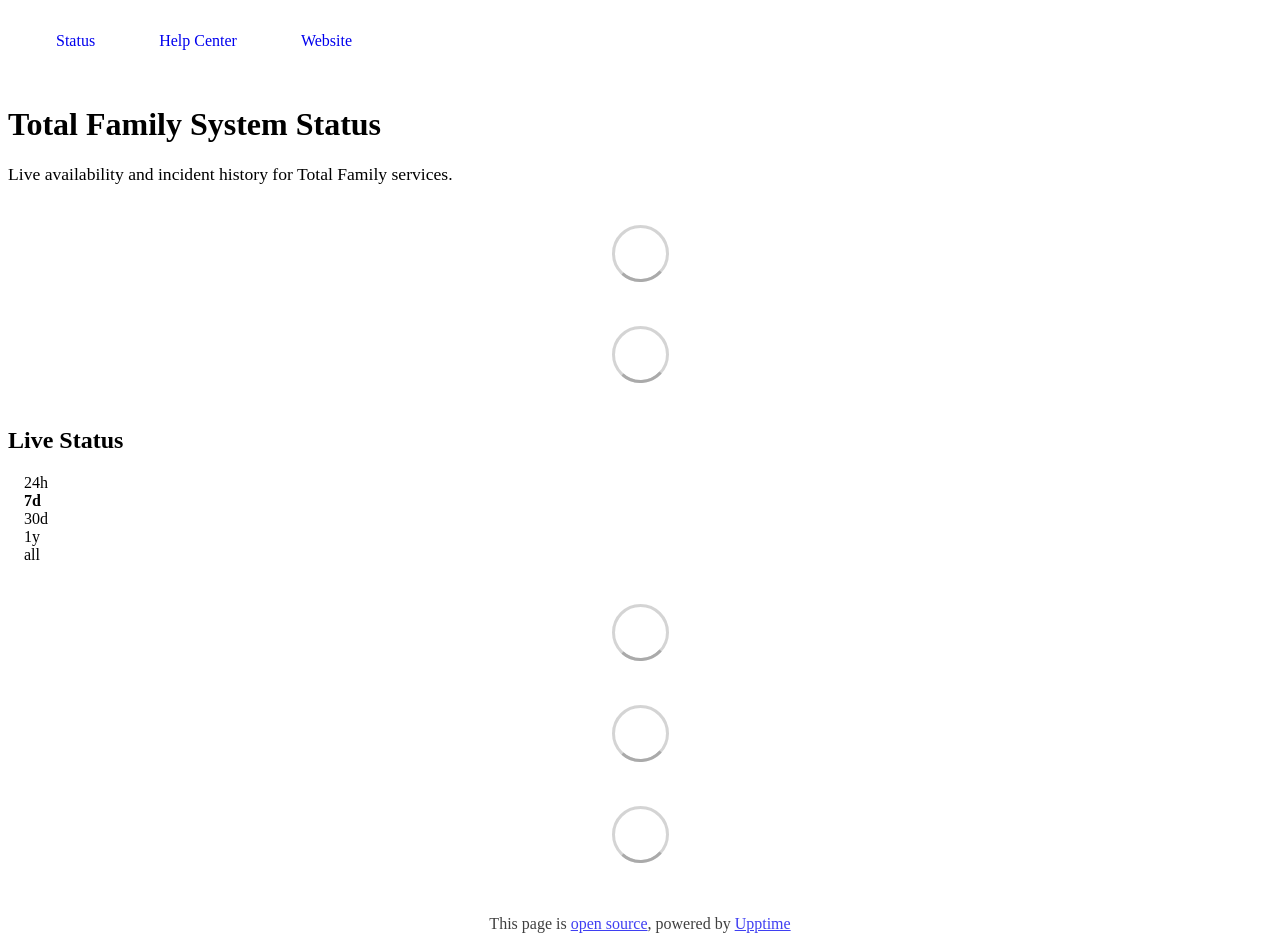
==== index.html @ a5c51f95 "deploy: f3d1439abeb0491d9c5bd72d8dc3527b53f04661" ====
<!DOCTYPE html> <html lang=en> <head> <meta charset=utf-8> <meta content="width=device-width,initial-scale=1" name=viewport> <meta content=#333333 name=theme-color> <base href=/ > <link href=manifest.json rel=manifest crossorigin=use-credentials> <script>__SAPPER__={baseUrl:"",preloaded:[void 0,{}]};if('serviceWorker' in navigator)navigator.serviceWorker.register('/service-worker.js');(function(){try{eval("async function x(){}");var main="/client/client.c732d3f4.js"}catch(e){main="/client/legacy/client.5d074ecb.js"};var s=document.createElement("script");try{new Function("if(0)import('')")();s.src=main;s.type="module";s.crossOrigin="use-credentials";}catch(e){s.src="/client/shimport@2.0.5.js";s.setAttribute("data-main",main);}document.head.appendChild(s);}());</script> <link href=client/client-31a52aa5.css rel=stylesheet><link href=client/createOctokit-a85f76c7.css rel=stylesheet><link href=client/index-b0b6455a.css rel=stylesheet> <title>Total Family Status</title> <script>// If `prefers-color-scheme` is not supported, fall back to light mode.
      // In this case, light.css will be downloaded with `highest` priority.
      if (typeof window !== "undefined" && typeof document !== "undefined" && "matchMedia" in window && window.matchMedia('(prefers-color-scheme: dark)').media === 'not all') {
        document.documentElement.style.display = 'none';
        document.head.insertAdjacentHTML(
          'beforeend',
          '<link rel="stylesheet" href={`${config.path}/themes/light.css`} onload="document.documentElement.style.display = \'\'">',
        );
      } </script> <link href=https://status.totalfamily.io/themes/light.css rel=stylesheet media=(prefers-color-scheme:light)> <link href=https://status.totalfamily.io/themes/dark.css rel=stylesheet media=(prefers-color-scheme:dark)><link href=https://status.totalfamily.io/global.css rel=stylesheet><link href=https://raw.githubusercontent.com/upptime/upptime/master/assets/upptime-icon.svg rel=icon type=image/svg><link href=/logo-192.png rel=icon type=image/png> <link href=/client/client.c732d3f4.js rel=modulepreload as=script crossorigin=use-credentials><link href=/client/client-31a52aa5.css rel=preload as=style><link href=/client/index.6cfe976b.js rel=modulepreload as=script crossorigin=use-credentials><link href=/client/createOctokit.5b9b3991.js rel=modulepreload as=script crossorigin=use-credentials><link href=/client/inject_styles.803b7e80.js rel=modulepreload as=script crossorigin=use-credentials><link href=/client/createOctokit-a85f76c7.css rel=preload as=style><link href=/client/index-b0b6455a.css rel=preload as=style></head> <body> <div id=sapper> <nav class=svelte-a08hsz><div class="svelte-a08hsz container"> <ul class=svelte-a08hsz><li><a href=/ class=svelte-a08hsz target=_self aria-current=page>Status</a> <li><a href=https://help.totalfamily.io class=svelte-a08hsz target=_self>Help Center</a> <li><a href=https://totalfamily.io class=svelte-a08hsz target=_self>Website</a> </li> </ul></div> </nav> <main class=container> <header class=svelte-ngkazm><h1>Total Family System Status</h1> <p class="svelte-ngkazm lead">Live availability and incident history for Total Family services.</header> <section class=svelte-8lnl4f><div class="svelte-68jxue loading"><svg class=svelte-68jxue height=38 stroke=#aaa width=38 xmlns=http://www.w3.org/2000/svg><g fill=none fill-rule=evenodd><g stroke-width=2 transform="translate(1 1)"><circle cx=18 cy=18 r=18 stroke-opacity=.5></circle><path d="M36 18c0-9.94-8.06-18-18-18"><animateTransform attributeName=transform dur=1s from="0 18 18" repeatCount=indefinite to="360 18 18" type=rotate></animateTransform></path></g></g></svg></div> </section> <section class=svelte-8lnl4f><div class="svelte-68jxue loading"><svg class=svelte-68jxue height=38 stroke=#aaa width=38 xmlns=http://www.w3.org/2000/svg><g fill=none fill-rule=evenodd><g stroke-width=2 transform="translate(1 1)"><circle cx=18 cy=18 r=18 stroke-opacity=.5></circle><path d="M36 18c0-9.94-8.06-18-18-18"><animateTransform attributeName=transform dur=1s from="0 18 18" repeatCount=indefinite to="360 18 18" type=rotate></animateTransform></path></g></g></svg></div> </section> <div class="svelte-fqsq6s f changed"><h2>Live Status</h2> <form class="svelte-fqsq6s f r"><div><input class=svelte-fqsq6s id=data_day name=d type=radio value=day><label class=svelte-fqsq6s for=data_day>24h</label></div> <div><input class=svelte-fqsq6s id=data_week name=d type=radio value=week checked><label class=svelte-fqsq6s for=data_week>7d</label></div> <div><input class=svelte-fqsq6s id=data_month name=d type=radio value=month><label class=svelte-fqsq6s for=data_month>30d</label></div> <div><input class=svelte-fqsq6s id=data_year name=d type=radio value=year><label class=svelte-fqsq6s for=data_year>1y</label></div> <div><input class=svelte-fqsq6s id=data_all name=d type=radio value=all><label class=svelte-fqsq6s for=data_all>all</label></div></form></div> <section class="svelte-fqsq6s live-status"><div class="svelte-68jxue loading"><svg class=svelte-68jxue height=38 stroke=#aaa width=38 xmlns=http://www.w3.org/2000/svg><g fill=none fill-rule=evenodd><g stroke-width=2 transform="translate(1 1)"><circle cx=18 cy=18 r=18 stroke-opacity=.5></circle><path d="M36 18c0-9.94-8.06-18-18-18"><animateTransform attributeName=transform dur=1s from="0 18 18" repeatCount=indefinite to="360 18 18" type=rotate></animateTransform></path></g></g></svg></div> </section> <section><div class="svelte-68jxue loading"><svg class=svelte-68jxue height=38 stroke=#aaa width=38 xmlns=http://www.w3.org/2000/svg><g fill=none fill-rule=evenodd><g stroke-width=2 transform="translate(1 1)"><circle cx=18 cy=18 r=18 stroke-opacity=.5></circle><path d="M36 18c0-9.94-8.06-18-18-18"><animateTransform attributeName=transform dur=1s from="0 18 18" repeatCount=indefinite to="360 18 18" type=rotate></animateTransform></path></g></g></svg></div> </section> <section><div class="svelte-68jxue loading"><svg class=svelte-68jxue height=38 stroke=#aaa width=38 xmlns=http://www.w3.org/2000/svg><g fill=none fill-rule=evenodd><g stroke-width=2 transform="translate(1 1)"><circle cx=18 cy=18 r=18 stroke-opacity=.5></circle><path d="M36 18c0-9.94-8.06-18-18-18"><animateTransform attributeName=transform dur=1s from="0 18 18" repeatCount=indefinite to="360 18 18" type=rotate></animateTransform></path></g></g></svg></div></section></main> <footer class=svelte-jbr799><p>This page is <a href=https://github.com/totalfamily/status>open source</a>, powered by <a href=https://upptime.js.org>Upptime</a></p> </footer></div> <script> try {
        if (typeof window !== "undefined" && window.navigator && navigator.serviceWorker) {
          navigator.serviceWorker.getRegistrations().then(function (registrations) {
            for (let registration of registrations) {
              registration.unregister();
            }
          });
        }
        if (typeof window !== "undefined" && "caches" in window) {
          caches.keys().then(function (keyList) {
            return Promise.all(
              keyList.map(function (key) {
                return caches.delete(key);
              })
            );
          });
        }
      } catch (error) {} </script>
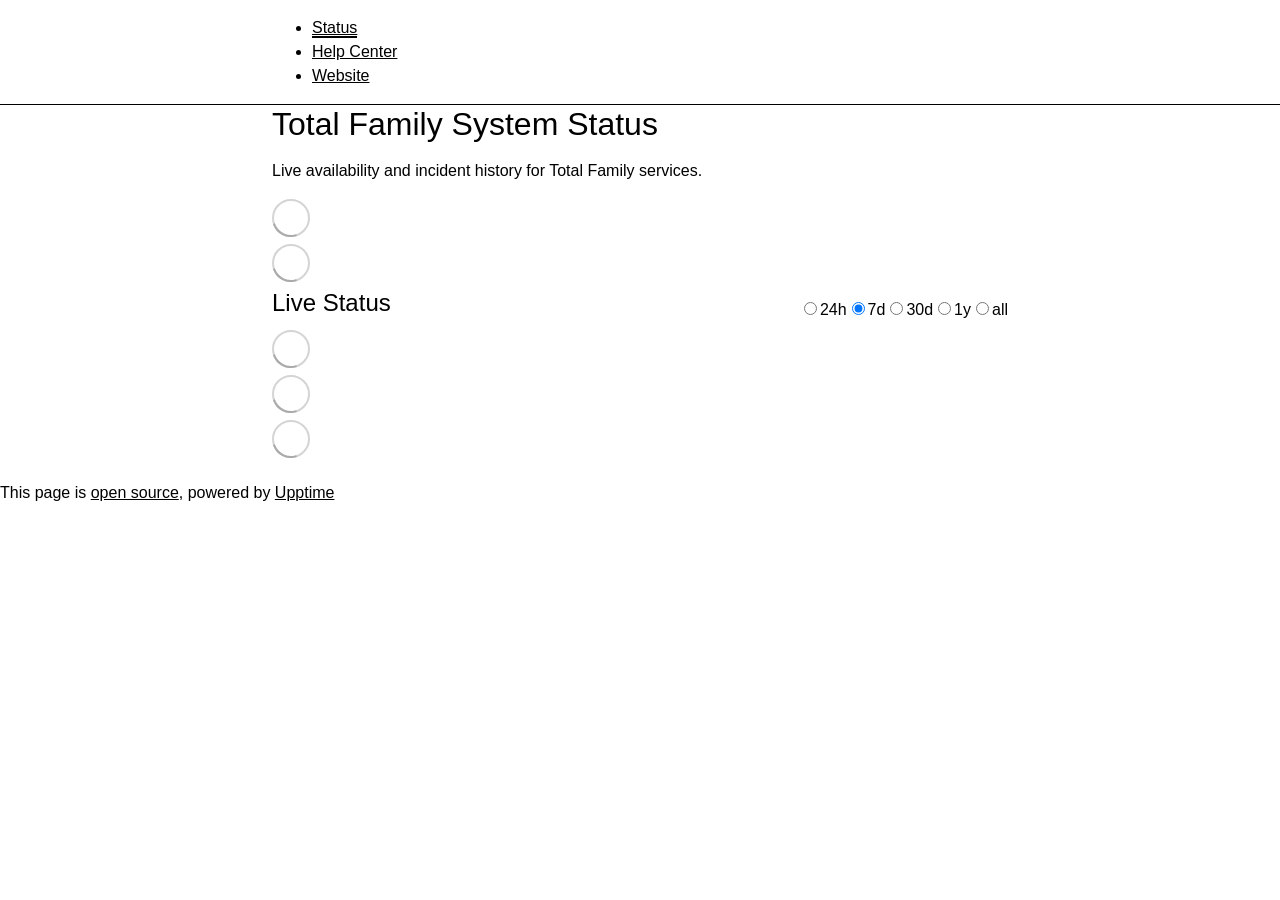
==== commit 0c15e165: "deploy: f3d1439abeb0491d9c5bd72d8dc3527b53f04661" ====
--- a/index.html
+++ b/index.html
@@ -1,4 +1,4 @@
-<!DOCTYPE html> <html lang=en> <head> <meta charset=utf-8> <meta content="width=device-width,initial-scale=1" name=viewport> <meta content=#333333 name=theme-color> <base href=/ > <link href=manifest.json rel=manifest crossorigin=use-credentials> <script>__SAPPER__={baseUrl:"",preloaded:[void 0,{}]};if('serviceWorker' in navigator)navigator.serviceWorker.register('/service-worker.js');(function(){try{eval("async function x(){}");var main="/client/client.c732d3f4.js"}catch(e){main="/client/legacy/client.5d074ecb.js"};var s=document.createElement("script");try{new Function("if(0)import('')")();s.src=main;s.type="module";s.crossOrigin="use-credentials";}catch(e){s.src="/client/shimport@2.0.5.js";s.setAttribute("data-main",main);}document.head.appendChild(s);}());</script> <link href=client/client-31a52aa5.css rel=stylesheet><link href=client/createOctokit-a85f76c7.css rel=stylesheet><link href=client/index-b0b6455a.css rel=stylesheet> <title>Total Family Status</title> <script>// If `prefers-color-scheme` is not supported, fall back to light mode.
+<!DOCTYPE html> <html lang=en> <head> <meta charset=utf-8> <meta content="width=device-width,initial-scale=1" name=viewport> <meta content=#333333 name=theme-color> <base href=/status/ > <link href=manifest.json rel=manifest crossorigin=use-credentials> <script>__SAPPER__={baseUrl:"/status",preloaded:[void 0,{}]};if('serviceWorker' in navigator)navigator.serviceWorker.register('/status/service-worker.js');(function(){try{eval("async function x(){}");var main="/status/client/client.8946b413.js"}catch(e){main="/status/client/legacy/client.b7322af9.js"};var s=document.createElement("script");try{new Function("if(0)import('')")();s.src=main;s.type="module";s.crossOrigin="use-credentials";}catch(e){s.src="/status/client/shimport@2.0.5.js";s.setAttribute("data-main",main);}document.head.appendChild(s);}());</script> <link href=client/client-31a52aa5.css rel=stylesheet><link href=client/createOctokit-a85f76c7.css rel=stylesheet><link href=client/index-b0b6455a.css rel=stylesheet> <title>Total Family Status</title> <script>// If `prefers-color-scheme` is not supported, fall back to light mode.
       // In this case, light.css will be downloaded with `highest` priority.
       if (typeof window !== "undefined" && typeof document !== "undefined" && "matchMedia" in window && window.matchMedia('(prefers-color-scheme: dark)').media === 'not all') {
         document.documentElement.style.display = 'none';
@@ -6,7 +6,7 @@
           'beforeend',
           '<link rel="stylesheet" href={`${config.path}/themes/light.css`} onload="document.documentElement.style.display = \'\'">',
         );
-      } </script> <link href=https://status.totalfamily.io/themes/light.css rel=stylesheet media=(prefers-color-scheme:light)> <link href=https://status.totalfamily.io/themes/dark.css rel=stylesheet media=(prefers-color-scheme:dark)><link href=https://status.totalfamily.io/global.css rel=stylesheet><link href=https://raw.githubusercontent.com/upptime/upptime/master/assets/upptime-icon.svg rel=icon type=image/svg><link href=/logo-192.png rel=icon type=image/png> <link href=/client/client.c732d3f4.js rel=modulepreload as=script crossorigin=use-credentials><link href=/client/client-31a52aa5.css rel=preload as=style><link href=/client/index.6cfe976b.js rel=modulepreload as=script crossorigin=use-credentials><link href=/client/createOctokit.5b9b3991.js rel=modulepreload as=script crossorigin=use-credentials><link href=/client/inject_styles.803b7e80.js rel=modulepreload as=script crossorigin=use-credentials><link href=/client/createOctokit-a85f76c7.css rel=preload as=style><link href=/client/index-b0b6455a.css rel=preload as=style></head> <body> <div id=sapper> <nav class=svelte-a08hsz><div class="svelte-a08hsz container"> <ul class=svelte-a08hsz><li><a href=/ class=svelte-a08hsz target=_self aria-current=page>Status</a> <li><a href=https://help.totalfamily.io class=svelte-a08hsz target=_self>Help Center</a> <li><a href=https://totalfamily.io class=svelte-a08hsz target=_self>Website</a> </li> </ul></div> </nav> <main class=container> <header class=svelte-ngkazm><h1>Total Family System Status</h1> <p class="svelte-ngkazm lead">Live availability and incident history for Total Family services.</header> <section class=svelte-8lnl4f><div class="svelte-68jxue loading"><svg class=svelte-68jxue height=38 stroke=#aaa width=38 xmlns=http://www.w3.org/2000/svg><g fill=none fill-rule=evenodd><g stroke-width=2 transform="translate(1 1)"><circle cx=18 cy=18 r=18 stroke-opacity=.5></circle><path d="M36 18c0-9.94-8.06-18-18-18"><animateTransform attributeName=transform dur=1s from="0 18 18" repeatCount=indefinite to="360 18 18" type=rotate></animateTransform></path></g></g></svg></div> </section> <section class=svelte-8lnl4f><div class="svelte-68jxue loading"><svg class=svelte-68jxue height=38 stroke=#aaa width=38 xmlns=http://www.w3.org/2000/svg><g fill=none fill-rule=evenodd><g stroke-width=2 transform="translate(1 1)"><circle cx=18 cy=18 r=18 stroke-opacity=.5></circle><path d="M36 18c0-9.94-8.06-18-18-18"><animateTransform attributeName=transform dur=1s from="0 18 18" repeatCount=indefinite to="360 18 18" type=rotate></animateTransform></path></g></g></svg></div> </section> <div class="svelte-fqsq6s f changed"><h2>Live Status</h2> <form class="svelte-fqsq6s f r"><div><input class=svelte-fqsq6s id=data_day name=d type=radio value=day><label class=svelte-fqsq6s for=data_day>24h</label></div> <div><input class=svelte-fqsq6s id=data_week name=d type=radio value=week checked><label class=svelte-fqsq6s for=data_week>7d</label></div> <div><input class=svelte-fqsq6s id=data_month name=d type=radio value=month><label class=svelte-fqsq6s for=data_month>30d</label></div> <div><input class=svelte-fqsq6s id=data_year name=d type=radio value=year><label class=svelte-fqsq6s for=data_year>1y</label></div> <div><input class=svelte-fqsq6s id=data_all name=d type=radio value=all><label class=svelte-fqsq6s for=data_all>all</label></div></form></div> <section class="svelte-fqsq6s live-status"><div class="svelte-68jxue loading"><svg class=svelte-68jxue height=38 stroke=#aaa width=38 xmlns=http://www.w3.org/2000/svg><g fill=none fill-rule=evenodd><g stroke-width=2 transform="translate(1 1)"><circle cx=18 cy=18 r=18 stroke-opacity=.5></circle><path d="M36 18c0-9.94-8.06-18-18-18"><animateTransform attributeName=transform dur=1s from="0 18 18" repeatCount=indefinite to="360 18 18" type=rotate></animateTransform></path></g></g></svg></div> </section> <section><div class="svelte-68jxue loading"><svg class=svelte-68jxue height=38 stroke=#aaa width=38 xmlns=http://www.w3.org/2000/svg><g fill=none fill-rule=evenodd><g stroke-width=2 transform="translate(1 1)"><circle cx=18 cy=18 r=18 stroke-opacity=.5></circle><path d="M36 18c0-9.94-8.06-18-18-18"><animateTransform attributeName=transform dur=1s from="0 18 18" repeatCount=indefinite to="360 18 18" type=rotate></animateTransform></path></g></g></svg></div> </section> <section><div class="svelte-68jxue loading"><svg class=svelte-68jxue height=38 stroke=#aaa width=38 xmlns=http://www.w3.org/2000/svg><g fill=none fill-rule=evenodd><g stroke-width=2 transform="translate(1 1)"><circle cx=18 cy=18 r=18 stroke-opacity=.5></circle><path d="M36 18c0-9.94-8.06-18-18-18"><animateTransform attributeName=transform dur=1s from="0 18 18" repeatCount=indefinite to="360 18 18" type=rotate></animateTransform></path></g></g></svg></div></section></main> <footer class=svelte-jbr799><p>This page is <a href=https://github.com/totalfamily/status>open source</a>, powered by <a href=https://upptime.js.org>Upptime</a></p> </footer></div> <script> try {
+      } </script> <link href=https://totalfamily.github.io/status/themes/light.css rel=stylesheet media=(prefers-color-scheme:light)> <link href=https://totalfamily.github.io/status/themes/dark.css rel=stylesheet media=(prefers-color-scheme:dark)><link href=https://totalfamily.github.io/status/global.css rel=stylesheet><link href=https://raw.githubusercontent.com/upptime/upptime/master/assets/upptime-icon.svg rel=icon type=image/svg><link href=/logo-192.png rel=icon type=image/png> <link href=/status/client/client.8946b413.js rel=modulepreload as=script crossorigin=use-credentials><link href=/status/client/client-31a52aa5.css rel=preload as=style><link href=/status/client/index.e0f18564.js rel=modulepreload as=script crossorigin=use-credentials><link href=/status/client/createOctokit.52fb7ceb.js rel=modulepreload as=script crossorigin=use-credentials><link href=/status/client/inject_styles.803b7e80.js rel=modulepreload as=script crossorigin=use-credentials><link href=/status/client/createOctokit-a85f76c7.css rel=preload as=style><link href=/status/client/index-b0b6455a.css rel=preload as=style></head> <body> <div id=sapper> <nav class=svelte-a08hsz><div class="svelte-a08hsz container"> <ul class=svelte-a08hsz><li><a href=/ class=svelte-a08hsz target=_self aria-current=page>Status</a> <li><a href=https://help.totalfamily.io class=svelte-a08hsz target=_self>Help Center</a> <li><a href=https://totalfamily.io class=svelte-a08hsz target=_self>Website</a> </li> </ul></div> </nav> <main class=container> <header class=svelte-ngkazm><h1>Total Family System Status</h1> <p class="svelte-ngkazm lead">Live availability and incident history for Total Family services.</header> <section class=svelte-8lnl4f><div class="svelte-68jxue loading"><svg class=svelte-68jxue height=38 stroke=#aaa width=38 xmlns=http://www.w3.org/2000/svg><g fill=none fill-rule=evenodd><g stroke-width=2 transform="translate(1 1)"><circle cx=18 cy=18 r=18 stroke-opacity=.5></circle><path d="M36 18c0-9.94-8.06-18-18-18"><animateTransform attributeName=transform dur=1s from="0 18 18" repeatCount=indefinite to="360 18 18" type=rotate></animateTransform></path></g></g></svg></div> </section> <section class=svelte-8lnl4f><div class="svelte-68jxue loading"><svg class=svelte-68jxue height=38 stroke=#aaa width=38 xmlns=http://www.w3.org/2000/svg><g fill=none fill-rule=evenodd><g stroke-width=2 transform="translate(1 1)"><circle cx=18 cy=18 r=18 stroke-opacity=.5></circle><path d="M36 18c0-9.94-8.06-18-18-18"><animateTransform attributeName=transform dur=1s from="0 18 18" repeatCount=indefinite to="360 18 18" type=rotate></animateTransform></path></g></g></svg></div> </section> <div class="svelte-fqsq6s f changed"><h2>Live Status</h2> <form class="svelte-fqsq6s f r"><div><input class=svelte-fqsq6s id=data_day name=d type=radio value=day><label class=svelte-fqsq6s for=data_day>24h</label></div> <div><input class=svelte-fqsq6s id=data_week name=d type=radio value=week checked><label class=svelte-fqsq6s for=data_week>7d</label></div> <div><input class=svelte-fqsq6s id=data_month name=d type=radio value=month><label class=svelte-fqsq6s for=data_month>30d</label></div> <div><input class=svelte-fqsq6s id=data_year name=d type=radio value=year><label class=svelte-fqsq6s for=data_year>1y</label></div> <div><input class=svelte-fqsq6s id=data_all name=d type=radio value=all><label class=svelte-fqsq6s for=data_all>all</label></div></form></div> <section class="svelte-fqsq6s live-status"><div class="svelte-68jxue loading"><svg class=svelte-68jxue height=38 stroke=#aaa width=38 xmlns=http://www.w3.org/2000/svg><g fill=none fill-rule=evenodd><g stroke-width=2 transform="translate(1 1)"><circle cx=18 cy=18 r=18 stroke-opacity=.5></circle><path d="M36 18c0-9.94-8.06-18-18-18"><animateTransform attributeName=transform dur=1s from="0 18 18" repeatCount=indefinite to="360 18 18" type=rotate></animateTransform></path></g></g></svg></div> </section> <section><div class="svelte-68jxue loading"><svg class=svelte-68jxue height=38 stroke=#aaa width=38 xmlns=http://www.w3.org/2000/svg><g fill=none fill-rule=evenodd><g stroke-width=2 transform="translate(1 1)"><circle cx=18 cy=18 r=18 stroke-opacity=.5></circle><path d="M36 18c0-9.94-8.06-18-18-18"><animateTransform attributeName=transform dur=1s from="0 18 18" repeatCount=indefinite to="360 18 18" type=rotate></animateTransform></path></g></g></svg></div> </section> <section><div class="svelte-68jxue loading"><svg class=svelte-68jxue height=38 stroke=#aaa width=38 xmlns=http://www.w3.org/2000/svg><g fill=none fill-rule=evenodd><g stroke-width=2 transform="translate(1 1)"><circle cx=18 cy=18 r=18 stroke-opacity=.5></circle><path d="M36 18c0-9.94-8.06-18-18-18"><animateTransform attributeName=transform dur=1s from="0 18 18" repeatCount=indefinite to="360 18 18" type=rotate></animateTransform></path></g></g></svg></div></section></main> <footer class=svelte-jbr799><p>This page is <a href=https://github.com/totalfamily/status>open source</a>, powered by <a href=https://upptime.js.org>Upptime</a></p> </footer></div> <script> try {
         if (typeof window !== "undefined" && window.navigator && navigator.serviceWorker) {
           navigator.serviceWorker.getRegistrations().then(function (registrations) {
             for (let registration of registrations) {
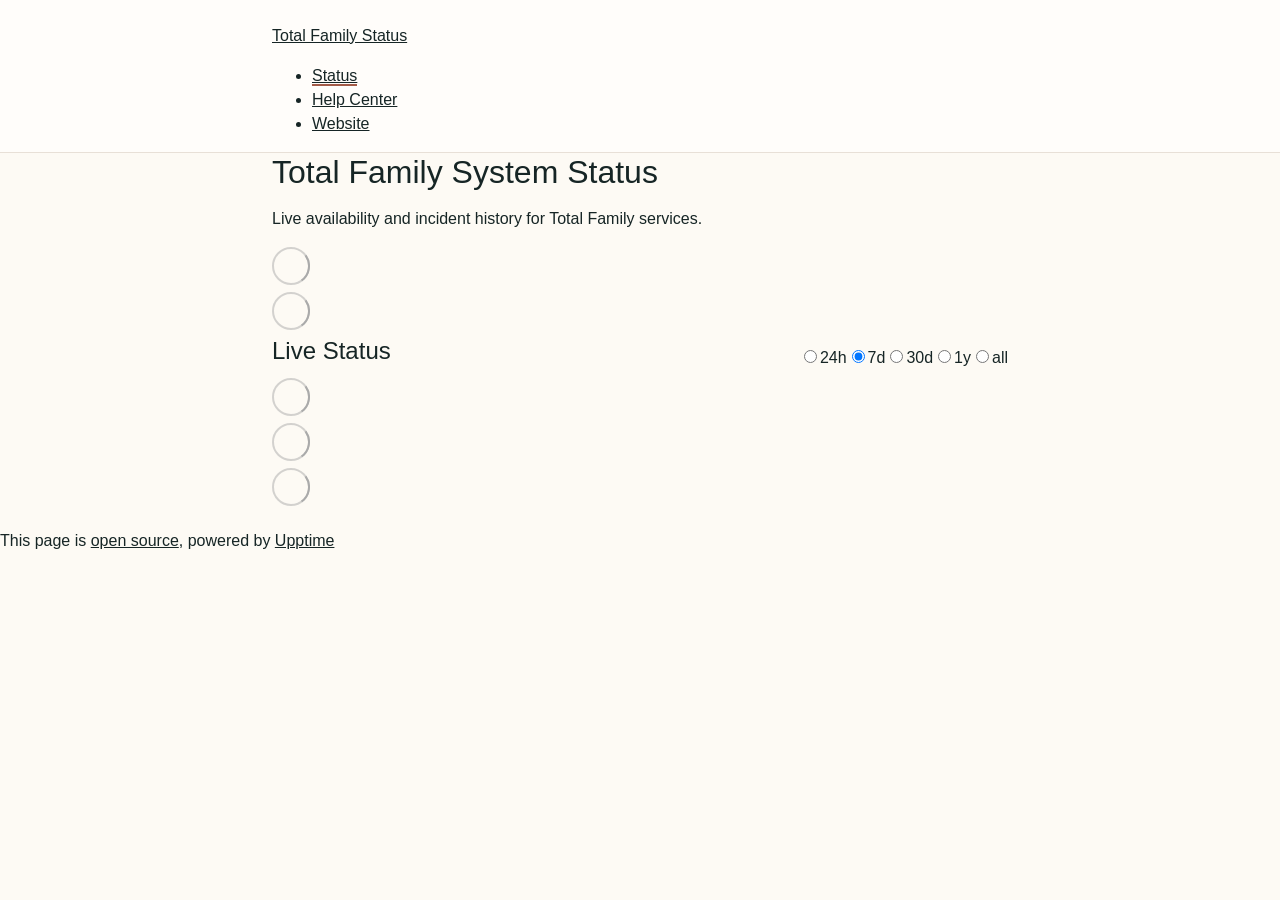
==== commit 65f5769b: "deploy: 2b491530d2a5ae7c36feed870a2f0dd0a73d8977" ====
--- a/index.html
+++ b/index.html
@@ -1,4 +1,4 @@
-<!DOCTYPE html> <html lang=en> <head> <meta charset=utf-8> <meta content="width=device-width,initial-scale=1" name=viewport> <meta content=#333333 name=theme-color> <base href=/status/ > <link href=manifest.json rel=manifest crossorigin=use-credentials> <script>__SAPPER__={baseUrl:"/status",preloaded:[void 0,{}]};if('serviceWorker' in navigator)navigator.serviceWorker.register('/status/service-worker.js');(function(){try{eval("async function x(){}");var main="/status/client/client.8946b413.js"}catch(e){main="/status/client/legacy/client.b7322af9.js"};var s=document.createElement("script");try{new Function("if(0)import('')")();s.src=main;s.type="module";s.crossOrigin="use-credentials";}catch(e){s.src="/status/client/shimport@2.0.5.js";s.setAttribute("data-main",main);}document.head.appendChild(s);}());</script> <link href=client/client-31a52aa5.css rel=stylesheet><link href=client/createOctokit-a85f76c7.css rel=stylesheet><link href=client/index-b0b6455a.css rel=stylesheet> <title>Total Family Status</title> <script>// If `prefers-color-scheme` is not supported, fall back to light mode.
+<!DOCTYPE html> <html lang=en> <head> <meta charset=utf-8> <meta content="width=device-width,initial-scale=1" name=viewport> <meta content=#333333 name=theme-color> <base href=/status/ > <link href=manifest.json rel=manifest crossorigin=use-credentials> <script>__SAPPER__={baseUrl:"/status",preloaded:[void 0,{}]};if('serviceWorker' in navigator)navigator.serviceWorker.register('/status/service-worker.js');(function(){try{eval("async function x(){}");var main="/status/client/client.1686dc18.js"}catch(e){main="/status/client/legacy/client.17c960b0.js"};var s=document.createElement("script");try{new Function("if(0)import('')")();s.src=main;s.type="module";s.crossOrigin="use-credentials";}catch(e){s.src="/status/client/shimport@2.0.5.js";s.setAttribute("data-main",main);}document.head.appendChild(s);}());</script> <link href=client/client-31a52aa5.css rel=stylesheet><link href=client/createOctokit-a85f76c7.css rel=stylesheet><link href=client/index-b0b6455a.css rel=stylesheet> <title>Total Family Status</title> <script>// If `prefers-color-scheme` is not supported, fall back to light mode.
       // In this case, light.css will be downloaded with `highest` priority.
       if (typeof window !== "undefined" && typeof document !== "undefined" && "matchMedia" in window && window.matchMedia('(prefers-color-scheme: dark)').media === 'not all') {
         document.documentElement.style.display = 'none';
@@ -6,7 +6,7 @@
           'beforeend',
           '<link rel="stylesheet" href={`${config.path}/themes/light.css`} onload="document.documentElement.style.display = \'\'">',
         );
-      } </script> <link href=https://totalfamily.github.io/status/themes/light.css rel=stylesheet media=(prefers-color-scheme:light)> <link href=https://totalfamily.github.io/status/themes/dark.css rel=stylesheet media=(prefers-color-scheme:dark)><link href=https://totalfamily.github.io/status/global.css rel=stylesheet><link href=https://raw.githubusercontent.com/upptime/upptime/master/assets/upptime-icon.svg rel=icon type=image/svg><link href=/logo-192.png rel=icon type=image/png> <link href=/status/client/client.8946b413.js rel=modulepreload as=script crossorigin=use-credentials><link href=/status/client/client-31a52aa5.css rel=preload as=style><link href=/status/client/index.e0f18564.js rel=modulepreload as=script crossorigin=use-credentials><link href=/status/client/createOctokit.52fb7ceb.js rel=modulepreload as=script crossorigin=use-credentials><link href=/status/client/inject_styles.803b7e80.js rel=modulepreload as=script crossorigin=use-credentials><link href=/status/client/createOctokit-a85f76c7.css rel=preload as=style><link href=/status/client/index-b0b6455a.css rel=preload as=style></head> <body> <div id=sapper> <nav class=svelte-a08hsz><div class="svelte-a08hsz container"> <ul class=svelte-a08hsz><li><a href=/ class=svelte-a08hsz target=_self aria-current=page>Status</a> <li><a href=https://help.totalfamily.io class=svelte-a08hsz target=_self>Help Center</a> <li><a href=https://totalfamily.io class=svelte-a08hsz target=_self>Website</a> </li> </ul></div> </nav> <main class=container> <header class=svelte-ngkazm><h1>Total Family System Status</h1> <p class="svelte-ngkazm lead">Live availability and incident history for Total Family services.</header> <section class=svelte-8lnl4f><div class="svelte-68jxue loading"><svg class=svelte-68jxue height=38 stroke=#aaa width=38 xmlns=http://www.w3.org/2000/svg><g fill=none fill-rule=evenodd><g stroke-width=2 transform="translate(1 1)"><circle cx=18 cy=18 r=18 stroke-opacity=.5></circle><path d="M36 18c0-9.94-8.06-18-18-18"><animateTransform attributeName=transform dur=1s from="0 18 18" repeatCount=indefinite to="360 18 18" type=rotate></animateTransform></path></g></g></svg></div> </section> <section class=svelte-8lnl4f><div class="svelte-68jxue loading"><svg class=svelte-68jxue height=38 stroke=#aaa width=38 xmlns=http://www.w3.org/2000/svg><g fill=none fill-rule=evenodd><g stroke-width=2 transform="translate(1 1)"><circle cx=18 cy=18 r=18 stroke-opacity=.5></circle><path d="M36 18c0-9.94-8.06-18-18-18"><animateTransform attributeName=transform dur=1s from="0 18 18" repeatCount=indefinite to="360 18 18" type=rotate></animateTransform></path></g></g></svg></div> </section> <div class="svelte-fqsq6s f changed"><h2>Live Status</h2> <form class="svelte-fqsq6s f r"><div><input class=svelte-fqsq6s id=data_day name=d type=radio value=day><label class=svelte-fqsq6s for=data_day>24h</label></div> <div><input class=svelte-fqsq6s id=data_week name=d type=radio value=week checked><label class=svelte-fqsq6s for=data_week>7d</label></div> <div><input class=svelte-fqsq6s id=data_month name=d type=radio value=month><label class=svelte-fqsq6s for=data_month>30d</label></div> <div><input class=svelte-fqsq6s id=data_year name=d type=radio value=year><label class=svelte-fqsq6s for=data_year>1y</label></div> <div><input class=svelte-fqsq6s id=data_all name=d type=radio value=all><label class=svelte-fqsq6s for=data_all>all</label></div></form></div> <section class="svelte-fqsq6s live-status"><div class="svelte-68jxue loading"><svg class=svelte-68jxue height=38 stroke=#aaa width=38 xmlns=http://www.w3.org/2000/svg><g fill=none fill-rule=evenodd><g stroke-width=2 transform="translate(1 1)"><circle cx=18 cy=18 r=18 stroke-opacity=.5></circle><path d="M36 18c0-9.94-8.06-18-18-18"><animateTransform attributeName=transform dur=1s from="0 18 18" repeatCount=indefinite to="360 18 18" type=rotate></animateTransform></path></g></g></svg></div> </section> <section><div class="svelte-68jxue loading"><svg class=svelte-68jxue height=38 stroke=#aaa width=38 xmlns=http://www.w3.org/2000/svg><g fill=none fill-rule=evenodd><g stroke-width=2 transform="translate(1 1)"><circle cx=18 cy=18 r=18 stroke-opacity=.5></circle><path d="M36 18c0-9.94-8.06-18-18-18"><animateTransform attributeName=transform dur=1s from="0 18 18" repeatCount=indefinite to="360 18 18" type=rotate></animateTransform></path></g></g></svg></div> </section> <section><div class="svelte-68jxue loading"><svg class=svelte-68jxue height=38 stroke=#aaa width=38 xmlns=http://www.w3.org/2000/svg><g fill=none fill-rule=evenodd><g stroke-width=2 transform="translate(1 1)"><circle cx=18 cy=18 r=18 stroke-opacity=.5></circle><path d="M36 18c0-9.94-8.06-18-18-18"><animateTransform attributeName=transform dur=1s from="0 18 18" repeatCount=indefinite to="360 18 18" type=rotate></animateTransform></path></g></g></svg></div></section></main> <footer class=svelte-jbr799><p>This page is <a href=https://github.com/totalfamily/status>open source</a>, powered by <a href=https://upptime.js.org>Upptime</a></p> </footer></div> <script> try {
+      } </script> <link href=https://totalfamily.github.io/status/themes/light.css rel=stylesheet media=(prefers-color-scheme:light)> <link href=https://totalfamily.github.io/status/themes/dark.css rel=stylesheet media=(prefers-color-scheme:dark)><link href=https://totalfamily.github.io/status/global.css rel=stylesheet><link href=https://raw.githubusercontent.com/upptime/upptime/master/assets/upptime-icon.svg rel=icon type=image/svg><link href=/logo-192.png rel=icon type=image/png> <link href=/status/client/client.1686dc18.js rel=modulepreload as=script crossorigin=use-credentials><link href=/status/client/client-31a52aa5.css rel=preload as=style><link href=/status/client/index.95c9cd41.js rel=modulepreload as=script crossorigin=use-credentials><link href=/status/client/createOctokit.51f9a495.js rel=modulepreload as=script crossorigin=use-credentials><link href=/status/client/inject_styles.803b7e80.js rel=modulepreload as=script crossorigin=use-credentials><link href=/status/client/createOctokit-a85f76c7.css rel=preload as=style><link href=/status/client/index-b0b6455a.css rel=preload as=style></head> <body> <div id=sapper> <nav class=svelte-a08hsz><div class="svelte-a08hsz container"><div><a href=https://totalfamily.github.io/status class="svelte-a08hsz logo"><img alt="" class=svelte-a08hsz src=https://help.totalfamily.io/img/tf-logo-dark.webp> <div>Total Family Status</div></a></div> <ul class=svelte-a08hsz><li><a href=/ class=svelte-a08hsz target=_self aria-current=page>Status</a> <li><a href=https://help.totalfamily.io class=svelte-a08hsz target=_self>Help Center</a> <li><a href=https://totalfamily.io class=svelte-a08hsz target=_self>Website</a> </li> </ul></div> </nav> <main class=container> <header class=svelte-ngkazm><h1>Total Family System Status</h1> <p class="svelte-ngkazm lead">Live availability and incident history for Total Family services.</header> <section class=svelte-8lnl4f><div class="svelte-68jxue loading"><svg class=svelte-68jxue height=38 stroke=#aaa width=38 xmlns=http://www.w3.org/2000/svg><g fill=none fill-rule=evenodd><g stroke-width=2 transform="translate(1 1)"><circle cx=18 cy=18 r=18 stroke-opacity=.5></circle><path d="M36 18c0-9.94-8.06-18-18-18"><animateTransform attributeName=transform dur=1s from="0 18 18" repeatCount=indefinite to="360 18 18" type=rotate></animateTransform></path></g></g></svg></div> </section> <section class=svelte-8lnl4f><div class="svelte-68jxue loading"><svg class=svelte-68jxue height=38 stroke=#aaa width=38 xmlns=http://www.w3.org/2000/svg><g fill=none fill-rule=evenodd><g stroke-width=2 transform="translate(1 1)"><circle cx=18 cy=18 r=18 stroke-opacity=.5></circle><path d="M36 18c0-9.94-8.06-18-18-18"><animateTransform attributeName=transform dur=1s from="0 18 18" repeatCount=indefinite to="360 18 18" type=rotate></animateTransform></path></g></g></svg></div> </section> <div class="svelte-fqsq6s f changed"><h2>Live Status</h2> <form class="svelte-fqsq6s f r"><div><input class=svelte-fqsq6s id=data_day name=d type=radio value=day><label class=svelte-fqsq6s for=data_day>24h</label></div> <div><input class=svelte-fqsq6s id=data_week name=d type=radio value=week checked><label class=svelte-fqsq6s for=data_week>7d</label></div> <div><input class=svelte-fqsq6s id=data_month name=d type=radio value=month><label class=svelte-fqsq6s for=data_month>30d</label></div> <div><input class=svelte-fqsq6s id=data_year name=d type=radio value=year><label class=svelte-fqsq6s for=data_year>1y</label></div> <div><input class=svelte-fqsq6s id=data_all name=d type=radio value=all><label class=svelte-fqsq6s for=data_all>all</label></div></form></div> <section class="svelte-fqsq6s live-status"><div class="svelte-68jxue loading"><svg class=svelte-68jxue height=38 stroke=#aaa width=38 xmlns=http://www.w3.org/2000/svg><g fill=none fill-rule=evenodd><g stroke-width=2 transform="translate(1 1)"><circle cx=18 cy=18 r=18 stroke-opacity=.5></circle><path d="M36 18c0-9.94-8.06-18-18-18"><animateTransform attributeName=transform dur=1s from="0 18 18" repeatCount=indefinite to="360 18 18" type=rotate></animateTransform></path></g></g></svg></div> </section> <section><div class="svelte-68jxue loading"><svg class=svelte-68jxue height=38 stroke=#aaa width=38 xmlns=http://www.w3.org/2000/svg><g fill=none fill-rule=evenodd><g stroke-width=2 transform="translate(1 1)"><circle cx=18 cy=18 r=18 stroke-opacity=.5></circle><path d="M36 18c0-9.94-8.06-18-18-18"><animateTransform attributeName=transform dur=1s from="0 18 18" repeatCount=indefinite to="360 18 18" type=rotate></animateTransform></path></g></g></svg></div> </section> <section><div class="svelte-68jxue loading"><svg class=svelte-68jxue height=38 stroke=#aaa width=38 xmlns=http://www.w3.org/2000/svg><g fill=none fill-rule=evenodd><g stroke-width=2 transform="translate(1 1)"><circle cx=18 cy=18 r=18 stroke-opacity=.5></circle><path d="M36 18c0-9.94-8.06-18-18-18"><animateTransform attributeName=transform dur=1s from="0 18 18" repeatCount=indefinite to="360 18 18" type=rotate></animateTransform></path></g></g></svg></div></section></main> <footer class=svelte-jbr799><p>This page is <a href=https://github.com/totalfamily/status>open source</a>, powered by <a href=https://upptime.js.org>Upptime</a></p> </footer></div> <script> try {
         if (typeof window !== "undefined" && window.navigator && navigator.serviceWorker) {
           navigator.serviceWorker.getRegistrations().then(function (registrations) {
             for (let registration of registrations) {
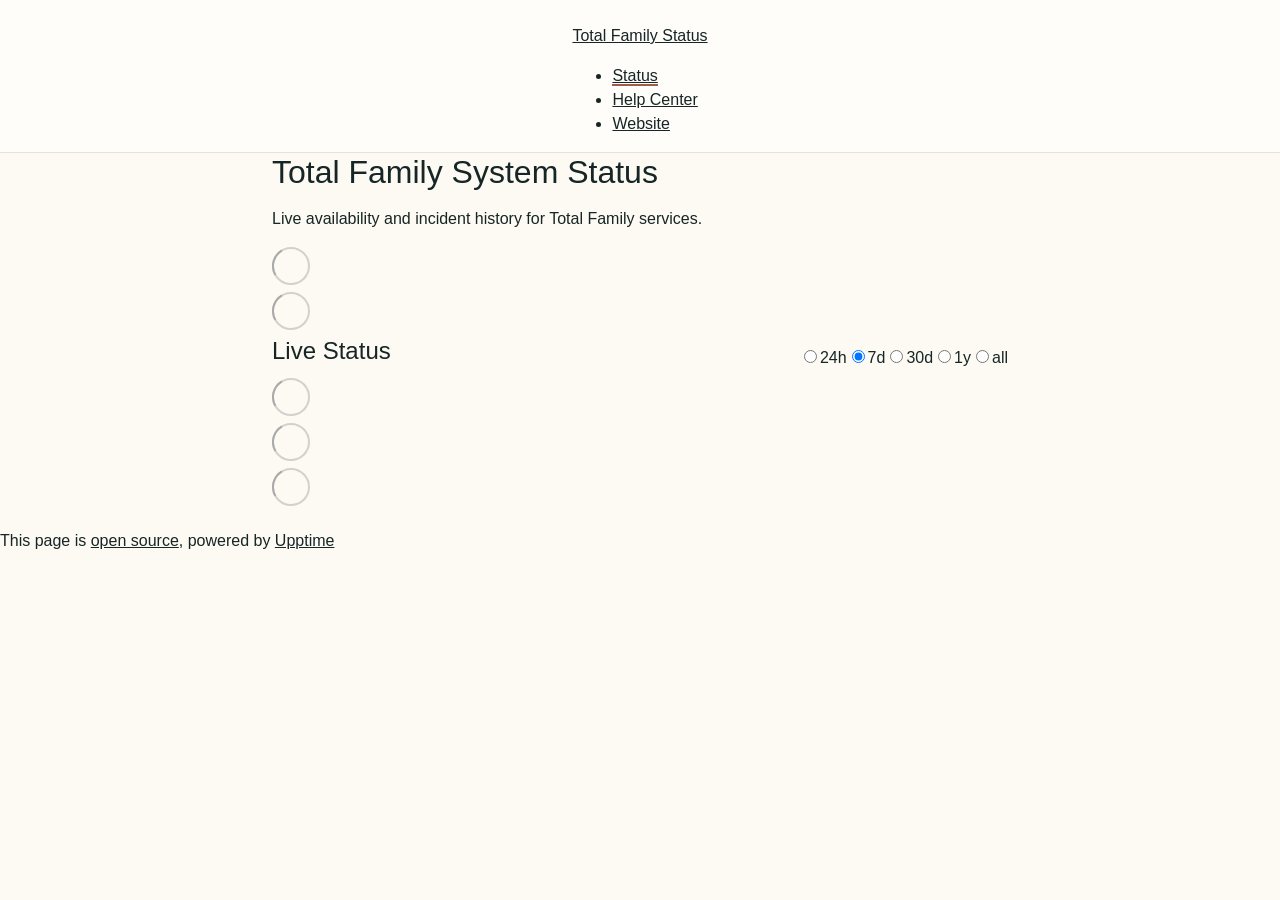
==== commit affdc049: "deploy: f7aeeb7c25a961ef723bc21a0db40a04eb13d35f" ====
--- a/index.html
+++ b/index.html
@@ -1,4 +1,4 @@
-<!DOCTYPE html> <html lang=en> <head> <meta charset=utf-8> <meta content="width=device-width,initial-scale=1" name=viewport> <meta content=#333333 name=theme-color> <base href=/status/ > <link href=manifest.json rel=manifest crossorigin=use-credentials> <script>__SAPPER__={baseUrl:"/status",preloaded:[void 0,{}]};if('serviceWorker' in navigator)navigator.serviceWorker.register('/status/service-worker.js');(function(){try{eval("async function x(){}");var main="/status/client/client.1686dc18.js"}catch(e){main="/status/client/legacy/client.17c960b0.js"};var s=document.createElement("script");try{new Function("if(0)import('')")();s.src=main;s.type="module";s.crossOrigin="use-credentials";}catch(e){s.src="/status/client/shimport@2.0.5.js";s.setAttribute("data-main",main);}document.head.appendChild(s);}());</script> <link href=client/client-31a52aa5.css rel=stylesheet><link href=client/createOctokit-a85f76c7.css rel=stylesheet><link href=client/index-b0b6455a.css rel=stylesheet> <title>Total Family Status</title> <script>// If `prefers-color-scheme` is not supported, fall back to light mode.
+<!DOCTYPE html> <html lang=en> <head> <meta charset=utf-8> <meta content="width=device-width,initial-scale=1" name=viewport> <meta content=#333333 name=theme-color> <base href=/status/ > <link href=manifest.json rel=manifest crossorigin=use-credentials> <script>__SAPPER__={baseUrl:"/status",preloaded:[void 0,{}]};if('serviceWorker' in navigator)navigator.serviceWorker.register('/status/service-worker.js');(function(){try{eval("async function x(){}");var main="/status/client/client.c84fbea1.js"}catch(e){main="/status/client/legacy/client.2662417a.js"};var s=document.createElement("script");try{new Function("if(0)import('')")();s.src=main;s.type="module";s.crossOrigin="use-credentials";}catch(e){s.src="/status/client/shimport@2.0.5.js";s.setAttribute("data-main",main);}document.head.appendChild(s);}());</script> <link href=client/client-31a52aa5.css rel=stylesheet><link href=client/createOctokit-a85f76c7.css rel=stylesheet><link href=client/index-b0b6455a.css rel=stylesheet> <title>Total Family Status</title> <script>// If `prefers-color-scheme` is not supported, fall back to light mode.
       // In this case, light.css will be downloaded with `highest` priority.
       if (typeof window !== "undefined" && typeof document !== "undefined" && "matchMedia" in window && window.matchMedia('(prefers-color-scheme: dark)').media === 'not all') {
         document.documentElement.style.display = 'none';
@@ -6,7 +6,7 @@
           'beforeend',
           '<link rel="stylesheet" href={`${config.path}/themes/light.css`} onload="document.documentElement.style.display = \'\'">',
         );
-      } </script> <link href=https://totalfamily.github.io/status/themes/light.css rel=stylesheet media=(prefers-color-scheme:light)> <link href=https://totalfamily.github.io/status/themes/dark.css rel=stylesheet media=(prefers-color-scheme:dark)><link href=https://totalfamily.github.io/status/global.css rel=stylesheet><link href=https://raw.githubusercontent.com/upptime/upptime/master/assets/upptime-icon.svg rel=icon type=image/svg><link href=/logo-192.png rel=icon type=image/png> <link href=/status/client/client.1686dc18.js rel=modulepreload as=script crossorigin=use-credentials><link href=/status/client/client-31a52aa5.css rel=preload as=style><link href=/status/client/index.95c9cd41.js rel=modulepreload as=script crossorigin=use-credentials><link href=/status/client/createOctokit.51f9a495.js rel=modulepreload as=script crossorigin=use-credentials><link href=/status/client/inject_styles.803b7e80.js rel=modulepreload as=script crossorigin=use-credentials><link href=/status/client/createOctokit-a85f76c7.css rel=preload as=style><link href=/status/client/index-b0b6455a.css rel=preload as=style></head> <body> <div id=sapper> <nav class=svelte-a08hsz><div class="svelte-a08hsz container"><div><a href=https://totalfamily.github.io/status class="svelte-a08hsz logo"><img alt="" class=svelte-a08hsz src=https://help.totalfamily.io/img/tf-logo-dark.webp> <div>Total Family Status</div></a></div> <ul class=svelte-a08hsz><li><a href=/ class=svelte-a08hsz target=_self aria-current=page>Status</a> <li><a href=https://help.totalfamily.io class=svelte-a08hsz target=_self>Help Center</a> <li><a href=https://totalfamily.io class=svelte-a08hsz target=_self>Website</a> </li> </ul></div> </nav> <main class=container> <header class=svelte-ngkazm><h1>Total Family System Status</h1> <p class="svelte-ngkazm lead">Live availability and incident history for Total Family services.</header> <section class=svelte-8lnl4f><div class="svelte-68jxue loading"><svg class=svelte-68jxue height=38 stroke=#aaa width=38 xmlns=http://www.w3.org/2000/svg><g fill=none fill-rule=evenodd><g stroke-width=2 transform="translate(1 1)"><circle cx=18 cy=18 r=18 stroke-opacity=.5></circle><path d="M36 18c0-9.94-8.06-18-18-18"><animateTransform attributeName=transform dur=1s from="0 18 18" repeatCount=indefinite to="360 18 18" type=rotate></animateTransform></path></g></g></svg></div> </section> <section class=svelte-8lnl4f><div class="svelte-68jxue loading"><svg class=svelte-68jxue height=38 stroke=#aaa width=38 xmlns=http://www.w3.org/2000/svg><g fill=none fill-rule=evenodd><g stroke-width=2 transform="translate(1 1)"><circle cx=18 cy=18 r=18 stroke-opacity=.5></circle><path d="M36 18c0-9.94-8.06-18-18-18"><animateTransform attributeName=transform dur=1s from="0 18 18" repeatCount=indefinite to="360 18 18" type=rotate></animateTransform></path></g></g></svg></div> </section> <div class="svelte-fqsq6s f changed"><h2>Live Status</h2> <form class="svelte-fqsq6s f r"><div><input class=svelte-fqsq6s id=data_day name=d type=radio value=day><label class=svelte-fqsq6s for=data_day>24h</label></div> <div><input class=svelte-fqsq6s id=data_week name=d type=radio value=week checked><label class=svelte-fqsq6s for=data_week>7d</label></div> <div><input class=svelte-fqsq6s id=data_month name=d type=radio value=month><label class=svelte-fqsq6s for=data_month>30d</label></div> <div><input class=svelte-fqsq6s id=data_year name=d type=radio value=year><label class=svelte-fqsq6s for=data_year>1y</label></div> <div><input class=svelte-fqsq6s id=data_all name=d type=radio value=all><label class=svelte-fqsq6s for=data_all>all</label></div></form></div> <section class="svelte-fqsq6s live-status"><div class="svelte-68jxue loading"><svg class=svelte-68jxue height=38 stroke=#aaa width=38 xmlns=http://www.w3.org/2000/svg><g fill=none fill-rule=evenodd><g stroke-width=2 transform="translate(1 1)"><circle cx=18 cy=18 r=18 stroke-opacity=.5></circle><path d="M36 18c0-9.94-8.06-18-18-18"><animateTransform attributeName=transform dur=1s from="0 18 18" repeatCount=indefinite to="360 18 18" type=rotate></animateTransform></path></g></g></svg></div> </section> <section><div class="svelte-68jxue loading"><svg class=svelte-68jxue height=38 stroke=#aaa width=38 xmlns=http://www.w3.org/2000/svg><g fill=none fill-rule=evenodd><g stroke-width=2 transform="translate(1 1)"><circle cx=18 cy=18 r=18 stroke-opacity=.5></circle><path d="M36 18c0-9.94-8.06-18-18-18"><animateTransform attributeName=transform dur=1s from="0 18 18" repeatCount=indefinite to="360 18 18" type=rotate></animateTransform></path></g></g></svg></div> </section> <section><div class="svelte-68jxue loading"><svg class=svelte-68jxue height=38 stroke=#aaa width=38 xmlns=http://www.w3.org/2000/svg><g fill=none fill-rule=evenodd><g stroke-width=2 transform="translate(1 1)"><circle cx=18 cy=18 r=18 stroke-opacity=.5></circle><path d="M36 18c0-9.94-8.06-18-18-18"><animateTransform attributeName=transform dur=1s from="0 18 18" repeatCount=indefinite to="360 18 18" type=rotate></animateTransform></path></g></g></svg></div></section></main> <footer class=svelte-jbr799><p>This page is <a href=https://github.com/totalfamily/status>open source</a>, powered by <a href=https://upptime.js.org>Upptime</a></p> </footer></div> <script> try {
+      } </script> <link href=https://totalfamily.github.io/status/themes/light.css rel=stylesheet media=(prefers-color-scheme:light)> <link href=https://totalfamily.github.io/status/themes/dark.css rel=stylesheet media=(prefers-color-scheme:dark)><link href=https://totalfamily.github.io/status/global.css rel=stylesheet><link href=https://raw.githubusercontent.com/upptime/upptime/master/assets/upptime-icon.svg rel=icon type=image/svg><link href=/logo-192.png rel=icon type=image/png> <link href=/status/client/client.c84fbea1.js rel=modulepreload as=script crossorigin=use-credentials><link href=/status/client/client-31a52aa5.css rel=preload as=style><link href=/status/client/index.35ca24d4.js rel=modulepreload as=script crossorigin=use-credentials><link href=/status/client/createOctokit.005d49aa.js rel=modulepreload as=script crossorigin=use-credentials><link href=/status/client/inject_styles.803b7e80.js rel=modulepreload as=script crossorigin=use-credentials><link href=/status/client/createOctokit-a85f76c7.css rel=preload as=style><link href=/status/client/index-b0b6455a.css rel=preload as=style></head> <body> <div id=sapper> <nav class=svelte-a08hsz><div class="svelte-a08hsz container"><div><a href=https://totalfamily.github.io/status class="svelte-a08hsz logo"><img alt="" class=svelte-a08hsz src=https://help.totalfamily.io/img/tf-logo-dark.webp> <div>Total Family Status</div></a></div> <ul class=svelte-a08hsz><li><a href=/ class=svelte-a08hsz target=_self aria-current=page>Status</a> <li><a href=https://help.totalfamily.io class=svelte-a08hsz target=_self>Help Center</a> <li><a href=https://totalfamily.io class=svelte-a08hsz target=_self>Website</a> </li> </ul></div> </nav> <main class=container> <header class=svelte-ngkazm><h1>Total Family System Status</h1> <p class="svelte-ngkazm lead">Live availability and incident history for Total Family services.</header> <section class=svelte-8lnl4f><div class="svelte-68jxue loading"><svg class=svelte-68jxue height=38 stroke=#aaa width=38 xmlns=http://www.w3.org/2000/svg><g fill=none fill-rule=evenodd><g stroke-width=2 transform="translate(1 1)"><circle cx=18 cy=18 r=18 stroke-opacity=.5></circle><path d="M36 18c0-9.94-8.06-18-18-18"><animateTransform attributeName=transform dur=1s from="0 18 18" repeatCount=indefinite to="360 18 18" type=rotate></animateTransform></path></g></g></svg></div> </section> <section class=svelte-8lnl4f><div class="svelte-68jxue loading"><svg class=svelte-68jxue height=38 stroke=#aaa width=38 xmlns=http://www.w3.org/2000/svg><g fill=none fill-rule=evenodd><g stroke-width=2 transform="translate(1 1)"><circle cx=18 cy=18 r=18 stroke-opacity=.5></circle><path d="M36 18c0-9.94-8.06-18-18-18"><animateTransform attributeName=transform dur=1s from="0 18 18" repeatCount=indefinite to="360 18 18" type=rotate></animateTransform></path></g></g></svg></div> </section> <div class="svelte-fqsq6s f changed"><h2>Live Status</h2> <form class="svelte-fqsq6s f r"><div><input class=svelte-fqsq6s id=data_day name=d type=radio value=day><label class=svelte-fqsq6s for=data_day>24h</label></div> <div><input class=svelte-fqsq6s id=data_week name=d type=radio value=week checked><label class=svelte-fqsq6s for=data_week>7d</label></div> <div><input class=svelte-fqsq6s id=data_month name=d type=radio value=month><label class=svelte-fqsq6s for=data_month>30d</label></div> <div><input class=svelte-fqsq6s id=data_year name=d type=radio value=year><label class=svelte-fqsq6s for=data_year>1y</label></div> <div><input class=svelte-fqsq6s id=data_all name=d type=radio value=all><label class=svelte-fqsq6s for=data_all>all</label></div></form></div> <section class="svelte-fqsq6s live-status"><div class="svelte-68jxue loading"><svg class=svelte-68jxue height=38 stroke=#aaa width=38 xmlns=http://www.w3.org/2000/svg><g fill=none fill-rule=evenodd><g stroke-width=2 transform="translate(1 1)"><circle cx=18 cy=18 r=18 stroke-opacity=.5></circle><path d="M36 18c0-9.94-8.06-18-18-18"><animateTransform attributeName=transform dur=1s from="0 18 18" repeatCount=indefinite to="360 18 18" type=rotate></animateTransform></path></g></g></svg></div> </section> <section><div class="svelte-68jxue loading"><svg class=svelte-68jxue height=38 stroke=#aaa width=38 xmlns=http://www.w3.org/2000/svg><g fill=none fill-rule=evenodd><g stroke-width=2 transform="translate(1 1)"><circle cx=18 cy=18 r=18 stroke-opacity=.5></circle><path d="M36 18c0-9.94-8.06-18-18-18"><animateTransform attributeName=transform dur=1s from="0 18 18" repeatCount=indefinite to="360 18 18" type=rotate></animateTransform></path></g></g></svg></div> </section> <section><div class="svelte-68jxue loading"><svg class=svelte-68jxue height=38 stroke=#aaa width=38 xmlns=http://www.w3.org/2000/svg><g fill=none fill-rule=evenodd><g stroke-width=2 transform="translate(1 1)"><circle cx=18 cy=18 r=18 stroke-opacity=.5></circle><path d="M36 18c0-9.94-8.06-18-18-18"><animateTransform attributeName=transform dur=1s from="0 18 18" repeatCount=indefinite to="360 18 18" type=rotate></animateTransform></path></g></g></svg></div></section></main> <footer class=svelte-jbr799><p>This page is <a href=https://github.com/totalfamily/status>open source</a>, powered by <a href=https://upptime.js.org>Upptime</a></p> </footer></div> <script> try {
         if (typeof window !== "undefined" && window.navigator && navigator.serviceWorker) {
           navigator.serviceWorker.getRegistrations().then(function (registrations) {
             for (let registration of registrations) {
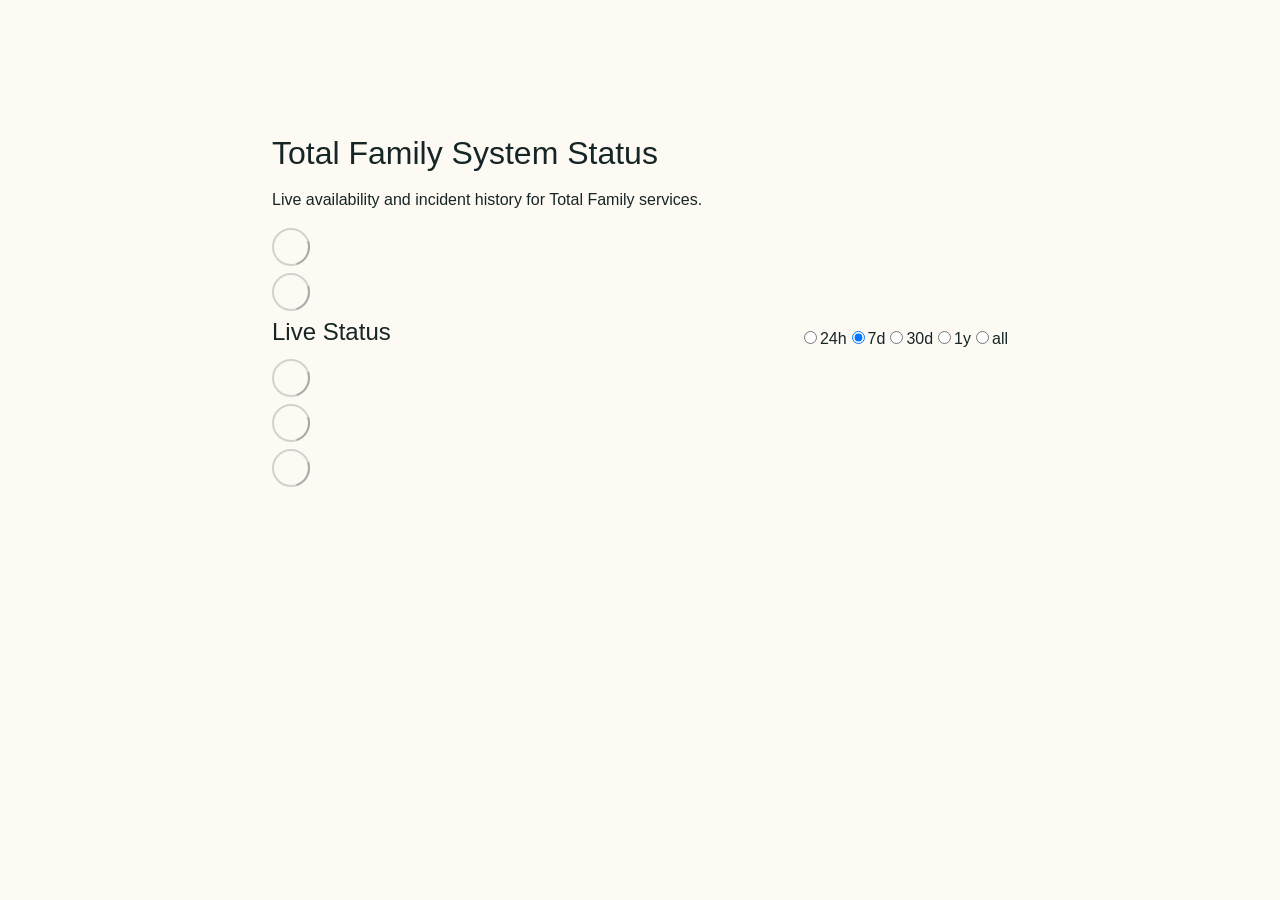
==== commit 3dfc9452: "deploy: 4594ecdb7c328d8311b4408d9dcd3a72ccba6dce" ====
--- a/index.html
+++ b/index.html
@@ -1,4 +1,4 @@
-<!DOCTYPE html> <html lang=en> <head> <meta charset=utf-8> <meta content="width=device-width,initial-scale=1" name=viewport> <meta content=#333333 name=theme-color> <base href=/status/ > <link href=manifest.json rel=manifest crossorigin=use-credentials> <script>__SAPPER__={baseUrl:"/status",preloaded:[void 0,{}]};if('serviceWorker' in navigator)navigator.serviceWorker.register('/status/service-worker.js');(function(){try{eval("async function x(){}");var main="/status/client/client.c84fbea1.js"}catch(e){main="/status/client/legacy/client.2662417a.js"};var s=document.createElement("script");try{new Function("if(0)import('')")();s.src=main;s.type="module";s.crossOrigin="use-credentials";}catch(e){s.src="/status/client/shimport@2.0.5.js";s.setAttribute("data-main",main);}document.head.appendChild(s);}());</script> <link href=client/client-31a52aa5.css rel=stylesheet><link href=client/createOctokit-a85f76c7.css rel=stylesheet><link href=client/index-b0b6455a.css rel=stylesheet> <title>Total Family Status</title> <script>// If `prefers-color-scheme` is not supported, fall back to light mode.
+<!DOCTYPE html> <html lang=en> <head> <meta charset=utf-8> <meta content="width=device-width,initial-scale=1" name=viewport> <meta content=#333333 name=theme-color> <base href=/status/ > <link href=manifest.json rel=manifest crossorigin=use-credentials> <script>__SAPPER__={baseUrl:"/status",preloaded:[void 0,{}]};if('serviceWorker' in navigator)navigator.serviceWorker.register('/status/service-worker.js');(function(){try{eval("async function x(){}");var main="/status/client/client.bb3c8333.js"}catch(e){main="/status/client/legacy/client.187b1952.js"};var s=document.createElement("script");try{new Function("if(0)import('')")();s.src=main;s.type="module";s.crossOrigin="use-credentials";}catch(e){s.src="/status/client/shimport@2.0.5.js";s.setAttribute("data-main",main);}document.head.appendChild(s);}());</script> <link href=client/client-31a52aa5.css rel=stylesheet><link href=client/createOctokit-a85f76c7.css rel=stylesheet><link href=client/index-b0b6455a.css rel=stylesheet> <title>Total Family Status</title> <script>// If `prefers-color-scheme` is not supported, fall back to light mode.
       // In this case, light.css will be downloaded with `highest` priority.
       if (typeof window !== "undefined" && typeof document !== "undefined" && "matchMedia" in window && window.matchMedia('(prefers-color-scheme: dark)').media === 'not all') {
         document.documentElement.style.display = 'none';
@@ -6,7 +6,7 @@
           'beforeend',
           '<link rel="stylesheet" href={`${config.path}/themes/light.css`} onload="document.documentElement.style.display = \'\'">',
         );
-      } </script> <link href=https://totalfamily.github.io/status/themes/light.css rel=stylesheet media=(prefers-color-scheme:light)> <link href=https://totalfamily.github.io/status/themes/dark.css rel=stylesheet media=(prefers-color-scheme:dark)><link href=https://totalfamily.github.io/status/global.css rel=stylesheet><link href=https://raw.githubusercontent.com/upptime/upptime/master/assets/upptime-icon.svg rel=icon type=image/svg><link href=/logo-192.png rel=icon type=image/png> <link href=/status/client/client.c84fbea1.js rel=modulepreload as=script crossorigin=use-credentials><link href=/status/client/client-31a52aa5.css rel=preload as=style><link href=/status/client/index.35ca24d4.js rel=modulepreload as=script crossorigin=use-credentials><link href=/status/client/createOctokit.005d49aa.js rel=modulepreload as=script crossorigin=use-credentials><link href=/status/client/inject_styles.803b7e80.js rel=modulepreload as=script crossorigin=use-credentials><link href=/status/client/createOctokit-a85f76c7.css rel=preload as=style><link href=/status/client/index-b0b6455a.css rel=preload as=style></head> <body> <div id=sapper> <nav class=svelte-a08hsz><div class="svelte-a08hsz container"><div><a href=https://totalfamily.github.io/status class="svelte-a08hsz logo"><img alt="" class=svelte-a08hsz src=https://help.totalfamily.io/img/tf-logo-dark.webp> <div>Total Family Status</div></a></div> <ul class=svelte-a08hsz><li><a href=/ class=svelte-a08hsz target=_self aria-current=page>Status</a> <li><a href=https://help.totalfamily.io class=svelte-a08hsz target=_self>Help Center</a> <li><a href=https://totalfamily.io class=svelte-a08hsz target=_self>Website</a> </li> </ul></div> </nav> <main class=container> <header class=svelte-ngkazm><h1>Total Family System Status</h1> <p class="svelte-ngkazm lead">Live availability and incident history for Total Family services.</header> <section class=svelte-8lnl4f><div class="svelte-68jxue loading"><svg class=svelte-68jxue height=38 stroke=#aaa width=38 xmlns=http://www.w3.org/2000/svg><g fill=none fill-rule=evenodd><g stroke-width=2 transform="translate(1 1)"><circle cx=18 cy=18 r=18 stroke-opacity=.5></circle><path d="M36 18c0-9.94-8.06-18-18-18"><animateTransform attributeName=transform dur=1s from="0 18 18" repeatCount=indefinite to="360 18 18" type=rotate></animateTransform></path></g></g></svg></div> </section> <section class=svelte-8lnl4f><div class="svelte-68jxue loading"><svg class=svelte-68jxue height=38 stroke=#aaa width=38 xmlns=http://www.w3.org/2000/svg><g fill=none fill-rule=evenodd><g stroke-width=2 transform="translate(1 1)"><circle cx=18 cy=18 r=18 stroke-opacity=.5></circle><path d="M36 18c0-9.94-8.06-18-18-18"><animateTransform attributeName=transform dur=1s from="0 18 18" repeatCount=indefinite to="360 18 18" type=rotate></animateTransform></path></g></g></svg></div> </section> <div class="svelte-fqsq6s f changed"><h2>Live Status</h2> <form class="svelte-fqsq6s f r"><div><input class=svelte-fqsq6s id=data_day name=d type=radio value=day><label class=svelte-fqsq6s for=data_day>24h</label></div> <div><input class=svelte-fqsq6s id=data_week name=d type=radio value=week checked><label class=svelte-fqsq6s for=data_week>7d</label></div> <div><input class=svelte-fqsq6s id=data_month name=d type=radio value=month><label class=svelte-fqsq6s for=data_month>30d</label></div> <div><input class=svelte-fqsq6s id=data_year name=d type=radio value=year><label class=svelte-fqsq6s for=data_year>1y</label></div> <div><input class=svelte-fqsq6s id=data_all name=d type=radio value=all><label class=svelte-fqsq6s for=data_all>all</label></div></form></div> <section class="svelte-fqsq6s live-status"><div class="svelte-68jxue loading"><svg class=svelte-68jxue height=38 stroke=#aaa width=38 xmlns=http://www.w3.org/2000/svg><g fill=none fill-rule=evenodd><g stroke-width=2 transform="translate(1 1)"><circle cx=18 cy=18 r=18 stroke-opacity=.5></circle><path d="M36 18c0-9.94-8.06-18-18-18"><animateTransform attributeName=transform dur=1s from="0 18 18" repeatCount=indefinite to="360 18 18" type=rotate></animateTransform></path></g></g></svg></div> </section> <section><div class="svelte-68jxue loading"><svg class=svelte-68jxue height=38 stroke=#aaa width=38 xmlns=http://www.w3.org/2000/svg><g fill=none fill-rule=evenodd><g stroke-width=2 transform="translate(1 1)"><circle cx=18 cy=18 r=18 stroke-opacity=.5></circle><path d="M36 18c0-9.94-8.06-18-18-18"><animateTransform attributeName=transform dur=1s from="0 18 18" repeatCount=indefinite to="360 18 18" type=rotate></animateTransform></path></g></g></svg></div> </section> <section><div class="svelte-68jxue loading"><svg class=svelte-68jxue height=38 stroke=#aaa width=38 xmlns=http://www.w3.org/2000/svg><g fill=none fill-rule=evenodd><g stroke-width=2 transform="translate(1 1)"><circle cx=18 cy=18 r=18 stroke-opacity=.5></circle><path d="M36 18c0-9.94-8.06-18-18-18"><animateTransform attributeName=transform dur=1s from="0 18 18" repeatCount=indefinite to="360 18 18" type=rotate></animateTransform></path></g></g></svg></div></section></main> <footer class=svelte-jbr799><p>This page is <a href=https://github.com/totalfamily/status>open source</a>, powered by <a href=https://upptime.js.org>Upptime</a></p> </footer></div> <script> try {
+      } </script> <link href=https://totalfamily.github.io/status/themes/light.css rel=stylesheet media=(prefers-color-scheme:light)> <link href=https://totalfamily.github.io/status/themes/dark.css rel=stylesheet media=(prefers-color-scheme:dark)><link href=https://totalfamily.github.io/status/global.css rel=stylesheet><link href=https://raw.githubusercontent.com/upptime/upptime/master/assets/upptime-icon.svg rel=icon type=image/svg><link href=/logo-192.png rel=icon type=image/png> <link href=/status/client/client.bb3c8333.js rel=modulepreload as=script crossorigin=use-credentials><link href=/status/client/client-31a52aa5.css rel=preload as=style><link href=/status/client/index.0bdae434.js rel=modulepreload as=script crossorigin=use-credentials><link href=/status/client/createOctokit.6c85a5d3.js rel=modulepreload as=script crossorigin=use-credentials><link href=/status/client/inject_styles.803b7e80.js rel=modulepreload as=script crossorigin=use-credentials><link href=/status/client/createOctokit-a85f76c7.css rel=preload as=style><link href=/status/client/index-b0b6455a.css rel=preload as=style></head> <body> <div id=sapper> <nav class=svelte-a08hsz><div class="svelte-a08hsz container"><div><a href=https://totalfamily.github.io/status class="svelte-a08hsz logo"><img alt="" class=svelte-a08hsz src=https://help.totalfamily.io/img/tf-logo-dark.webp> <div>Total Family Status</div></a></div> <ul class=svelte-a08hsz><li><a href=/ class=svelte-a08hsz target=_self aria-current=page>Status</a> <li><a href=https://help.totalfamily.io class=svelte-a08hsz target=_self>Help Center</a> <li><a href=https://totalfamily.io class=svelte-a08hsz target=_self>Website</a> </li> </ul></div> </nav> <main class=container> <header class=svelte-ngkazm><h1>Total Family System Status</h1> <p class="svelte-ngkazm lead">Live availability and incident history for Total Family services.</header> <section class=svelte-8lnl4f><div class="svelte-68jxue loading"><svg class=svelte-68jxue height=38 stroke=#aaa width=38 xmlns=http://www.w3.org/2000/svg><g fill=none fill-rule=evenodd><g stroke-width=2 transform="translate(1 1)"><circle cx=18 cy=18 r=18 stroke-opacity=.5></circle><path d="M36 18c0-9.94-8.06-18-18-18"><animateTransform attributeName=transform dur=1s from="0 18 18" repeatCount=indefinite to="360 18 18" type=rotate></animateTransform></path></g></g></svg></div> </section> <section class=svelte-8lnl4f><div class="svelte-68jxue loading"><svg class=svelte-68jxue height=38 stroke=#aaa width=38 xmlns=http://www.w3.org/2000/svg><g fill=none fill-rule=evenodd><g stroke-width=2 transform="translate(1 1)"><circle cx=18 cy=18 r=18 stroke-opacity=.5></circle><path d="M36 18c0-9.94-8.06-18-18-18"><animateTransform attributeName=transform dur=1s from="0 18 18" repeatCount=indefinite to="360 18 18" type=rotate></animateTransform></path></g></g></svg></div> </section> <div class="svelte-fqsq6s f changed"><h2>Live Status</h2> <form class="svelte-fqsq6s f r"><div><input class=svelte-fqsq6s id=data_day name=d type=radio value=day><label class=svelte-fqsq6s for=data_day>24h</label></div> <div><input class=svelte-fqsq6s id=data_week name=d type=radio value=week checked><label class=svelte-fqsq6s for=data_week>7d</label></div> <div><input class=svelte-fqsq6s id=data_month name=d type=radio value=month><label class=svelte-fqsq6s for=data_month>30d</label></div> <div><input class=svelte-fqsq6s id=data_year name=d type=radio value=year><label class=svelte-fqsq6s for=data_year>1y</label></div> <div><input class=svelte-fqsq6s id=data_all name=d type=radio value=all><label class=svelte-fqsq6s for=data_all>all</label></div></form></div> <section class="svelte-fqsq6s live-status"><div class="svelte-68jxue loading"><svg class=svelte-68jxue height=38 stroke=#aaa width=38 xmlns=http://www.w3.org/2000/svg><g fill=none fill-rule=evenodd><g stroke-width=2 transform="translate(1 1)"><circle cx=18 cy=18 r=18 stroke-opacity=.5></circle><path d="M36 18c0-9.94-8.06-18-18-18"><animateTransform attributeName=transform dur=1s from="0 18 18" repeatCount=indefinite to="360 18 18" type=rotate></animateTransform></path></g></g></svg></div> </section> <section><div class="svelte-68jxue loading"><svg class=svelte-68jxue height=38 stroke=#aaa width=38 xmlns=http://www.w3.org/2000/svg><g fill=none fill-rule=evenodd><g stroke-width=2 transform="translate(1 1)"><circle cx=18 cy=18 r=18 stroke-opacity=.5></circle><path d="M36 18c0-9.94-8.06-18-18-18"><animateTransform attributeName=transform dur=1s from="0 18 18" repeatCount=indefinite to="360 18 18" type=rotate></animateTransform></path></g></g></svg></div> </section> <section><div class="svelte-68jxue loading"><svg class=svelte-68jxue height=38 stroke=#aaa width=38 xmlns=http://www.w3.org/2000/svg><g fill=none fill-rule=evenodd><g stroke-width=2 transform="translate(1 1)"><circle cx=18 cy=18 r=18 stroke-opacity=.5></circle><path d="M36 18c0-9.94-8.06-18-18-18"><animateTransform attributeName=transform dur=1s from="0 18 18" repeatCount=indefinite to="360 18 18" type=rotate></animateTransform></path></g></g></svg></div></section></main> <footer class=svelte-jbr799><p>This page is <a href=https://github.com/totalfamily/status>open source</a>, powered by <a href=https://upptime.js.org>Upptime</a></p> </footer></div> <script> try {
         if (typeof window !== "undefined" && window.navigator && navigator.serviceWorker) {
           navigator.serviceWorker.getRegistrations().then(function (registrations) {
             for (let registration of registrations) {
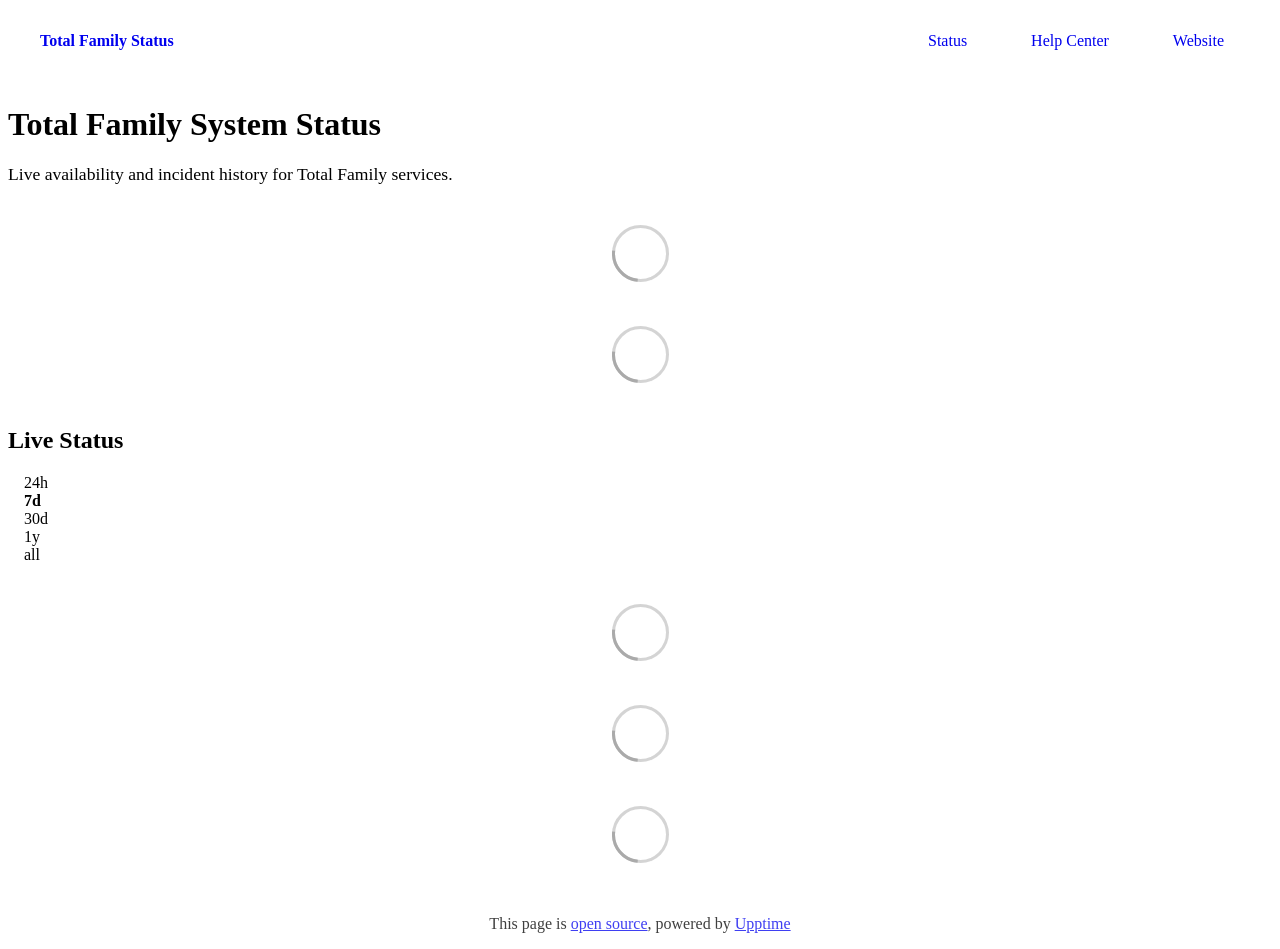
==== commit 0e688009: "deploy: 85ad64f938a2e12c2c33edba9e5bf7b8a35df0df" ====
--- a/index.html
+++ b/index.html
@@ -1,4 +1,4 @@
-<!DOCTYPE html> <html lang=en> <head> <meta charset=utf-8> <meta content="width=device-width,initial-scale=1" name=viewport> <meta content=#333333 name=theme-color> <base href=/status/ > <link href=manifest.json rel=manifest crossorigin=use-credentials> <script>__SAPPER__={baseUrl:"/status",preloaded:[void 0,{}]};if('serviceWorker' in navigator)navigator.serviceWorker.register('/status/service-worker.js');(function(){try{eval("async function x(){}");var main="/status/client/client.bb3c8333.js"}catch(e){main="/status/client/legacy/client.187b1952.js"};var s=document.createElement("script");try{new Function("if(0)import('')")();s.src=main;s.type="module";s.crossOrigin="use-credentials";}catch(e){s.src="/status/client/shimport@2.0.5.js";s.setAttribute("data-main",main);}document.head.appendChild(s);}());</script> <link href=client/client-31a52aa5.css rel=stylesheet><link href=client/createOctokit-a85f76c7.css rel=stylesheet><link href=client/index-b0b6455a.css rel=stylesheet> <title>Total Family Status</title> <script>// If `prefers-color-scheme` is not supported, fall back to light mode.
+<!DOCTYPE html> <html lang=en> <head> <meta charset=utf-8> <meta content="width=device-width,initial-scale=1" name=viewport> <meta content=#333333 name=theme-color> <base href=/ > <link href=manifest.json rel=manifest crossorigin=use-credentials> <script>__SAPPER__={baseUrl:"",preloaded:[void 0,{}]};if('serviceWorker' in navigator)navigator.serviceWorker.register('/service-worker.js');(function(){try{eval("async function x(){}");var main="/client/client.437c9ca9.js"}catch(e){main="/client/legacy/client.2ae913e5.js"};var s=document.createElement("script");try{new Function("if(0)import('')")();s.src=main;s.type="module";s.crossOrigin="use-credentials";}catch(e){s.src="/client/shimport@2.0.5.js";s.setAttribute("data-main",main);}document.head.appendChild(s);}());</script> <link href=client/client-31a52aa5.css rel=stylesheet><link href=client/createOctokit-a85f76c7.css rel=stylesheet><link href=client/index-b0b6455a.css rel=stylesheet> <title>Total Family Status</title> <script>// If `prefers-color-scheme` is not supported, fall back to light mode.
       // In this case, light.css will be downloaded with `highest` priority.
       if (typeof window !== "undefined" && typeof document !== "undefined" && "matchMedia" in window && window.matchMedia('(prefers-color-scheme: dark)').media === 'not all') {
         document.documentElement.style.display = 'none';
@@ -6,7 +6,7 @@
           'beforeend',
           '<link rel="stylesheet" href={`${config.path}/themes/light.css`} onload="document.documentElement.style.display = \'\'">',
         );
-      } </script> <link href=https://totalfamily.github.io/status/themes/light.css rel=stylesheet media=(prefers-color-scheme:light)> <link href=https://totalfamily.github.io/status/themes/dark.css rel=stylesheet media=(prefers-color-scheme:dark)><link href=https://totalfamily.github.io/status/global.css rel=stylesheet><link href=https://raw.githubusercontent.com/upptime/upptime/master/assets/upptime-icon.svg rel=icon type=image/svg><link href=/logo-192.png rel=icon type=image/png> <link href=/status/client/client.bb3c8333.js rel=modulepreload as=script crossorigin=use-credentials><link href=/status/client/client-31a52aa5.css rel=preload as=style><link href=/status/client/index.0bdae434.js rel=modulepreload as=script crossorigin=use-credentials><link href=/status/client/createOctokit.6c85a5d3.js rel=modulepreload as=script crossorigin=use-credentials><link href=/status/client/inject_styles.803b7e80.js rel=modulepreload as=script crossorigin=use-credentials><link href=/status/client/createOctokit-a85f76c7.css rel=preload as=style><link href=/status/client/index-b0b6455a.css rel=preload as=style></head> <body> <div id=sapper> <nav class=svelte-a08hsz><div class="svelte-a08hsz container"><div><a href=https://totalfamily.github.io/status class="svelte-a08hsz logo"><img alt="" class=svelte-a08hsz src=https://help.totalfamily.io/img/tf-logo-dark.webp> <div>Total Family Status</div></a></div> <ul class=svelte-a08hsz><li><a href=/ class=svelte-a08hsz target=_self aria-current=page>Status</a> <li><a href=https://help.totalfamily.io class=svelte-a08hsz target=_self>Help Center</a> <li><a href=https://totalfamily.io class=svelte-a08hsz target=_self>Website</a> </li> </ul></div> </nav> <main class=container> <header class=svelte-ngkazm><h1>Total Family System Status</h1> <p class="svelte-ngkazm lead">Live availability and incident history for Total Family services.</header> <section class=svelte-8lnl4f><div class="svelte-68jxue loading"><svg class=svelte-68jxue height=38 stroke=#aaa width=38 xmlns=http://www.w3.org/2000/svg><g fill=none fill-rule=evenodd><g stroke-width=2 transform="translate(1 1)"><circle cx=18 cy=18 r=18 stroke-opacity=.5></circle><path d="M36 18c0-9.94-8.06-18-18-18"><animateTransform attributeName=transform dur=1s from="0 18 18" repeatCount=indefinite to="360 18 18" type=rotate></animateTransform></path></g></g></svg></div> </section> <section class=svelte-8lnl4f><div class="svelte-68jxue loading"><svg class=svelte-68jxue height=38 stroke=#aaa width=38 xmlns=http://www.w3.org/2000/svg><g fill=none fill-rule=evenodd><g stroke-width=2 transform="translate(1 1)"><circle cx=18 cy=18 r=18 stroke-opacity=.5></circle><path d="M36 18c0-9.94-8.06-18-18-18"><animateTransform attributeName=transform dur=1s from="0 18 18" repeatCount=indefinite to="360 18 18" type=rotate></animateTransform></path></g></g></svg></div> </section> <div class="svelte-fqsq6s f changed"><h2>Live Status</h2> <form class="svelte-fqsq6s f r"><div><input class=svelte-fqsq6s id=data_day name=d type=radio value=day><label class=svelte-fqsq6s for=data_day>24h</label></div> <div><input class=svelte-fqsq6s id=data_week name=d type=radio value=week checked><label class=svelte-fqsq6s for=data_week>7d</label></div> <div><input class=svelte-fqsq6s id=data_month name=d type=radio value=month><label class=svelte-fqsq6s for=data_month>30d</label></div> <div><input class=svelte-fqsq6s id=data_year name=d type=radio value=year><label class=svelte-fqsq6s for=data_year>1y</label></div> <div><input class=svelte-fqsq6s id=data_all name=d type=radio value=all><label class=svelte-fqsq6s for=data_all>all</label></div></form></div> <section class="svelte-fqsq6s live-status"><div class="svelte-68jxue loading"><svg class=svelte-68jxue height=38 stroke=#aaa width=38 xmlns=http://www.w3.org/2000/svg><g fill=none fill-rule=evenodd><g stroke-width=2 transform="translate(1 1)"><circle cx=18 cy=18 r=18 stroke-opacity=.5></circle><path d="M36 18c0-9.94-8.06-18-18-18"><animateTransform attributeName=transform dur=1s from="0 18 18" repeatCount=indefinite to="360 18 18" type=rotate></animateTransform></path></g></g></svg></div> </section> <section><div class="svelte-68jxue loading"><svg class=svelte-68jxue height=38 stroke=#aaa width=38 xmlns=http://www.w3.org/2000/svg><g fill=none fill-rule=evenodd><g stroke-width=2 transform="translate(1 1)"><circle cx=18 cy=18 r=18 stroke-opacity=.5></circle><path d="M36 18c0-9.94-8.06-18-18-18"><animateTransform attributeName=transform dur=1s from="0 18 18" repeatCount=indefinite to="360 18 18" type=rotate></animateTransform></path></g></g></svg></div> </section> <section><div class="svelte-68jxue loading"><svg class=svelte-68jxue height=38 stroke=#aaa width=38 xmlns=http://www.w3.org/2000/svg><g fill=none fill-rule=evenodd><g stroke-width=2 transform="translate(1 1)"><circle cx=18 cy=18 r=18 stroke-opacity=.5></circle><path d="M36 18c0-9.94-8.06-18-18-18"><animateTransform attributeName=transform dur=1s from="0 18 18" repeatCount=indefinite to="360 18 18" type=rotate></animateTransform></path></g></g></svg></div></section></main> <footer class=svelte-jbr799><p>This page is <a href=https://github.com/totalfamily/status>open source</a>, powered by <a href=https://upptime.js.org>Upptime</a></p> </footer></div> <script> try {
+      } </script> <link href=https://status.totalfamily.io/themes/light.css rel=stylesheet media=(prefers-color-scheme:light)> <link href=https://status.totalfamily.io/themes/dark.css rel=stylesheet media=(prefers-color-scheme:dark)><link href=https://status.totalfamily.io/global.css rel=stylesheet><link href=https://raw.githubusercontent.com/upptime/upptime/master/assets/upptime-icon.svg rel=icon type=image/svg><link href=/logo-192.png rel=icon type=image/png> <link href=/client/client.437c9ca9.js rel=modulepreload as=script crossorigin=use-credentials><link href=/client/client-31a52aa5.css rel=preload as=style><link href=/client/index.fdc70a8b.js rel=modulepreload as=script crossorigin=use-credentials><link href=/client/createOctokit.edc73c72.js rel=modulepreload as=script crossorigin=use-credentials><link href=/client/inject_styles.803b7e80.js rel=modulepreload as=script crossorigin=use-credentials><link href=/client/createOctokit-a85f76c7.css rel=preload as=style><link href=/client/index-b0b6455a.css rel=preload as=style></head> <body> <div id=sapper> <nav class=svelte-a08hsz><div class="svelte-a08hsz container"><div><a href=https://status.totalfamily.io class="svelte-a08hsz logo"><img alt="" class=svelte-a08hsz src=https://help.totalfamily.io/img/tf-logo-dark.webp> <div>Total Family Status</div></a></div> <ul class=svelte-a08hsz><li><a href=/ class=svelte-a08hsz target=_self aria-current=page>Status</a> <li><a href=https://help.totalfamily.io class=svelte-a08hsz target=_self>Help Center</a> <li><a href=https://totalfamily.io class=svelte-a08hsz target=_self>Website</a> </li> </ul></div> </nav> <main class=container> <header class=svelte-ngkazm><h1>Total Family System Status</h1> <p class="svelte-ngkazm lead">Live availability and incident history for Total Family services.</header> <section class=svelte-8lnl4f><div class="svelte-68jxue loading"><svg class=svelte-68jxue height=38 stroke=#aaa width=38 xmlns=http://www.w3.org/2000/svg><g fill=none fill-rule=evenodd><g stroke-width=2 transform="translate(1 1)"><circle cx=18 cy=18 r=18 stroke-opacity=.5></circle><path d="M36 18c0-9.94-8.06-18-18-18"><animateTransform attributeName=transform dur=1s from="0 18 18" repeatCount=indefinite to="360 18 18" type=rotate></animateTransform></path></g></g></svg></div> </section> <section class=svelte-8lnl4f><div class="svelte-68jxue loading"><svg class=svelte-68jxue height=38 stroke=#aaa width=38 xmlns=http://www.w3.org/2000/svg><g fill=none fill-rule=evenodd><g stroke-width=2 transform="translate(1 1)"><circle cx=18 cy=18 r=18 stroke-opacity=.5></circle><path d="M36 18c0-9.94-8.06-18-18-18"><animateTransform attributeName=transform dur=1s from="0 18 18" repeatCount=indefinite to="360 18 18" type=rotate></animateTransform></path></g></g></svg></div> </section> <div class="svelte-fqsq6s f changed"><h2>Live Status</h2> <form class="svelte-fqsq6s f r"><div><input class=svelte-fqsq6s id=data_day name=d type=radio value=day><label class=svelte-fqsq6s for=data_day>24h</label></div> <div><input class=svelte-fqsq6s id=data_week name=d type=radio value=week checked><label class=svelte-fqsq6s for=data_week>7d</label></div> <div><input class=svelte-fqsq6s id=data_month name=d type=radio value=month><label class=svelte-fqsq6s for=data_month>30d</label></div> <div><input class=svelte-fqsq6s id=data_year name=d type=radio value=year><label class=svelte-fqsq6s for=data_year>1y</label></div> <div><input class=svelte-fqsq6s id=data_all name=d type=radio value=all><label class=svelte-fqsq6s for=data_all>all</label></div></form></div> <section class="svelte-fqsq6s live-status"><div class="svelte-68jxue loading"><svg class=svelte-68jxue height=38 stroke=#aaa width=38 xmlns=http://www.w3.org/2000/svg><g fill=none fill-rule=evenodd><g stroke-width=2 transform="translate(1 1)"><circle cx=18 cy=18 r=18 stroke-opacity=.5></circle><path d="M36 18c0-9.94-8.06-18-18-18"><animateTransform attributeName=transform dur=1s from="0 18 18" repeatCount=indefinite to="360 18 18" type=rotate></animateTransform></path></g></g></svg></div> </section> <section><div class="svelte-68jxue loading"><svg class=svelte-68jxue height=38 stroke=#aaa width=38 xmlns=http://www.w3.org/2000/svg><g fill=none fill-rule=evenodd><g stroke-width=2 transform="translate(1 1)"><circle cx=18 cy=18 r=18 stroke-opacity=.5></circle><path d="M36 18c0-9.94-8.06-18-18-18"><animateTransform attributeName=transform dur=1s from="0 18 18" repeatCount=indefinite to="360 18 18" type=rotate></animateTransform></path></g></g></svg></div> </section> <section><div class="svelte-68jxue loading"><svg class=svelte-68jxue height=38 stroke=#aaa width=38 xmlns=http://www.w3.org/2000/svg><g fill=none fill-rule=evenodd><g stroke-width=2 transform="translate(1 1)"><circle cx=18 cy=18 r=18 stroke-opacity=.5></circle><path d="M36 18c0-9.94-8.06-18-18-18"><animateTransform attributeName=transform dur=1s from="0 18 18" repeatCount=indefinite to="360 18 18" type=rotate></animateTransform></path></g></g></svg></div></section></main> <footer class=svelte-jbr799><p>This page is <a href=https://github.com/totalfamily/status>open source</a>, powered by <a href=https://upptime.js.org>Upptime</a></p> </footer></div> <script> try {
         if (typeof window !== "undefined" && window.navigator && navigator.serviceWorker) {
           navigator.serviceWorker.getRegistrations().then(function (registrations) {
             for (let registration of registrations) {
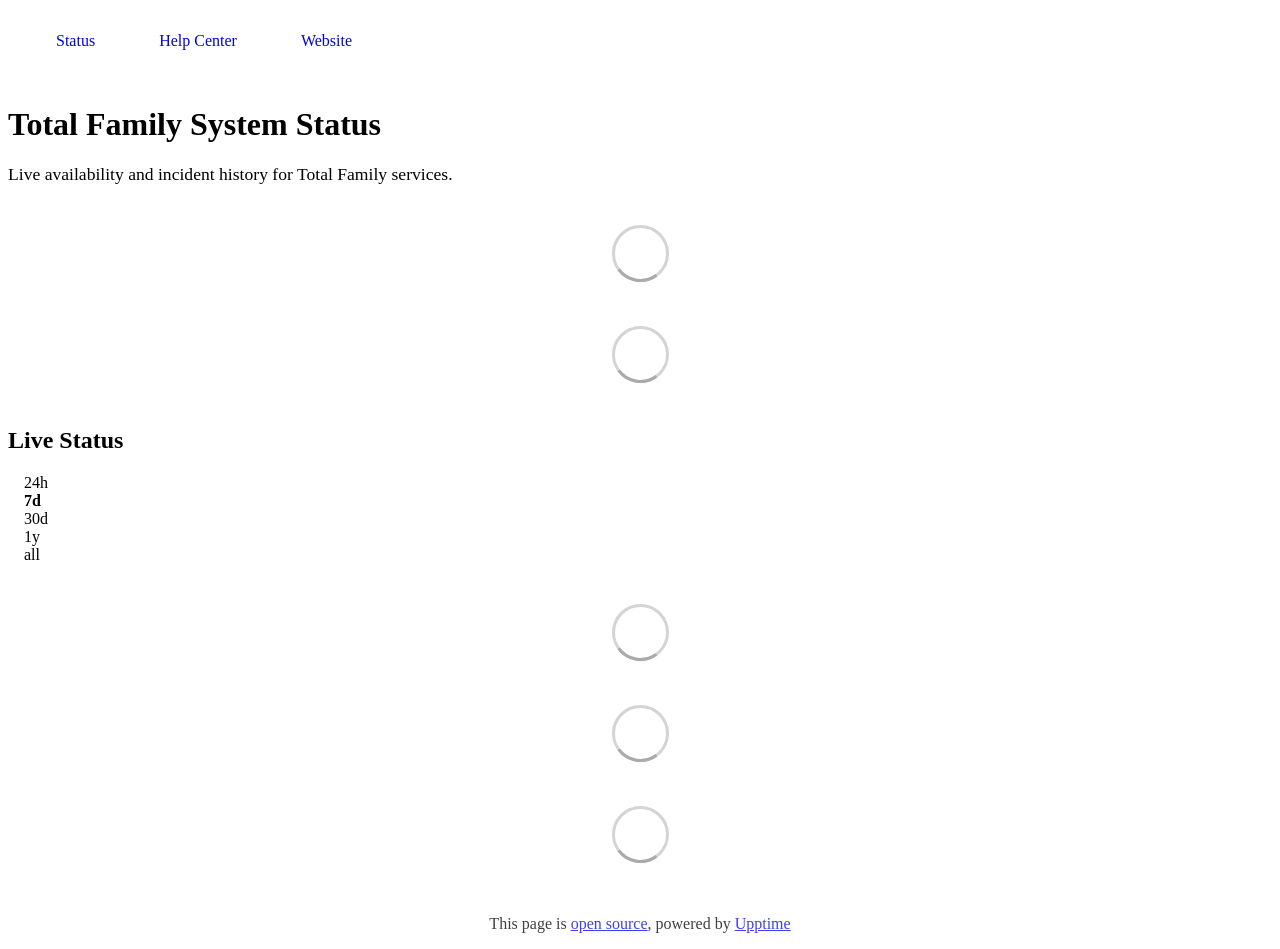
==== commit 02d1194b: "deploy: 4b638fba5686f238680c97f75c434d0f9f0c4783" ====
--- a/index.html
+++ b/index.html
@@ -1,4 +1,4 @@
-<!DOCTYPE html> <html lang=en> <head> <meta charset=utf-8> <meta content="width=device-width,initial-scale=1" name=viewport> <meta content=#333333 name=theme-color> <base href=/ > <link href=manifest.json rel=manifest crossorigin=use-credentials> <script>__SAPPER__={baseUrl:"",preloaded:[void 0,{}]};if('serviceWorker' in navigator)navigator.serviceWorker.register('/service-worker.js');(function(){try{eval("async function x(){}");var main="/client/client.437c9ca9.js"}catch(e){main="/client/legacy/client.2ae913e5.js"};var s=document.createElement("script");try{new Function("if(0)import('')")();s.src=main;s.type="module";s.crossOrigin="use-credentials";}catch(e){s.src="/client/shimport@2.0.5.js";s.setAttribute("data-main",main);}document.head.appendChild(s);}());</script> <link href=client/client-31a52aa5.css rel=stylesheet><link href=client/createOctokit-a85f76c7.css rel=stylesheet><link href=client/index-b0b6455a.css rel=stylesheet> <title>Total Family Status</title> <script>// If `prefers-color-scheme` is not supported, fall back to light mode.
+<!DOCTYPE html> <html lang=en> <head> <meta charset=utf-8> <meta content="width=device-width,initial-scale=1" name=viewport> <meta content=#333333 name=theme-color> <base href=/ > <link href=manifest.json rel=manifest crossorigin=use-credentials> <script>__SAPPER__={baseUrl:"",preloaded:[void 0,{}]};if('serviceWorker' in navigator)navigator.serviceWorker.register('/service-worker.js');(function(){try{eval("async function x(){}");var main="/client/client.43c83939.js"}catch(e){main="/client/legacy/client.e63e96a8.js"};var s=document.createElement("script");try{new Function("if(0)import('')")();s.src=main;s.type="module";s.crossOrigin="use-credentials";}catch(e){s.src="/client/shimport@2.0.5.js";s.setAttribute("data-main",main);}document.head.appendChild(s);}());</script> <link href=client/client-31a52aa5.css rel=stylesheet><link href=client/createOctokit-a85f76c7.css rel=stylesheet><link href=client/index-b0b6455a.css rel=stylesheet> <title>Total Family Status</title> <script>// If `prefers-color-scheme` is not supported, fall back to light mode.
       // In this case, light.css will be downloaded with `highest` priority.
       if (typeof window !== "undefined" && typeof document !== "undefined" && "matchMedia" in window && window.matchMedia('(prefers-color-scheme: dark)').media === 'not all') {
         document.documentElement.style.display = 'none';
@@ -6,7 +6,7 @@
           'beforeend',
           '<link rel="stylesheet" href={`${config.path}/themes/light.css`} onload="document.documentElement.style.display = \'\'">',
         );
-      } </script> <link href=https://status.totalfamily.io/themes/light.css rel=stylesheet media=(prefers-color-scheme:light)> <link href=https://status.totalfamily.io/themes/dark.css rel=stylesheet media=(prefers-color-scheme:dark)><link href=https://status.totalfamily.io/global.css rel=stylesheet><link href=https://raw.githubusercontent.com/upptime/upptime/master/assets/upptime-icon.svg rel=icon type=image/svg><link href=/logo-192.png rel=icon type=image/png> <link href=/client/client.437c9ca9.js rel=modulepreload as=script crossorigin=use-credentials><link href=/client/client-31a52aa5.css rel=preload as=style><link href=/client/index.fdc70a8b.js rel=modulepreload as=script crossorigin=use-credentials><link href=/client/createOctokit.edc73c72.js rel=modulepreload as=script crossorigin=use-credentials><link href=/client/inject_styles.803b7e80.js rel=modulepreload as=script crossorigin=use-credentials><link href=/client/createOctokit-a85f76c7.css rel=preload as=style><link href=/client/index-b0b6455a.css rel=preload as=style></head> <body> <div id=sapper> <nav class=svelte-a08hsz><div class="svelte-a08hsz container"><div><a href=https://status.totalfamily.io class="svelte-a08hsz logo"><img alt="" class=svelte-a08hsz src=https://help.totalfamily.io/img/tf-logo-dark.webp> <div>Total Family Status</div></a></div> <ul class=svelte-a08hsz><li><a href=/ class=svelte-a08hsz target=_self aria-current=page>Status</a> <li><a href=https://help.totalfamily.io class=svelte-a08hsz target=_self>Help Center</a> <li><a href=https://totalfamily.io class=svelte-a08hsz target=_self>Website</a> </li> </ul></div> </nav> <main class=container> <header class=svelte-ngkazm><h1>Total Family System Status</h1> <p class="svelte-ngkazm lead">Live availability and incident history for Total Family services.</header> <section class=svelte-8lnl4f><div class="svelte-68jxue loading"><svg class=svelte-68jxue height=38 stroke=#aaa width=38 xmlns=http://www.w3.org/2000/svg><g fill=none fill-rule=evenodd><g stroke-width=2 transform="translate(1 1)"><circle cx=18 cy=18 r=18 stroke-opacity=.5></circle><path d="M36 18c0-9.94-8.06-18-18-18"><animateTransform attributeName=transform dur=1s from="0 18 18" repeatCount=indefinite to="360 18 18" type=rotate></animateTransform></path></g></g></svg></div> </section> <section class=svelte-8lnl4f><div class="svelte-68jxue loading"><svg class=svelte-68jxue height=38 stroke=#aaa width=38 xmlns=http://www.w3.org/2000/svg><g fill=none fill-rule=evenodd><g stroke-width=2 transform="translate(1 1)"><circle cx=18 cy=18 r=18 stroke-opacity=.5></circle><path d="M36 18c0-9.94-8.06-18-18-18"><animateTransform attributeName=transform dur=1s from="0 18 18" repeatCount=indefinite to="360 18 18" type=rotate></animateTransform></path></g></g></svg></div> </section> <div class="svelte-fqsq6s f changed"><h2>Live Status</h2> <form class="svelte-fqsq6s f r"><div><input class=svelte-fqsq6s id=data_day name=d type=radio value=day><label class=svelte-fqsq6s for=data_day>24h</label></div> <div><input class=svelte-fqsq6s id=data_week name=d type=radio value=week checked><label class=svelte-fqsq6s for=data_week>7d</label></div> <div><input class=svelte-fqsq6s id=data_month name=d type=radio value=month><label class=svelte-fqsq6s for=data_month>30d</label></div> <div><input class=svelte-fqsq6s id=data_year name=d type=radio value=year><label class=svelte-fqsq6s for=data_year>1y</label></div> <div><input class=svelte-fqsq6s id=data_all name=d type=radio value=all><label class=svelte-fqsq6s for=data_all>all</label></div></form></div> <section class="svelte-fqsq6s live-status"><div class="svelte-68jxue loading"><svg class=svelte-68jxue height=38 stroke=#aaa width=38 xmlns=http://www.w3.org/2000/svg><g fill=none fill-rule=evenodd><g stroke-width=2 transform="translate(1 1)"><circle cx=18 cy=18 r=18 stroke-opacity=.5></circle><path d="M36 18c0-9.94-8.06-18-18-18"><animateTransform attributeName=transform dur=1s from="0 18 18" repeatCount=indefinite to="360 18 18" type=rotate></animateTransform></path></g></g></svg></div> </section> <section><div class="svelte-68jxue loading"><svg class=svelte-68jxue height=38 stroke=#aaa width=38 xmlns=http://www.w3.org/2000/svg><g fill=none fill-rule=evenodd><g stroke-width=2 transform="translate(1 1)"><circle cx=18 cy=18 r=18 stroke-opacity=.5></circle><path d="M36 18c0-9.94-8.06-18-18-18"><animateTransform attributeName=transform dur=1s from="0 18 18" repeatCount=indefinite to="360 18 18" type=rotate></animateTransform></path></g></g></svg></div> </section> <section><div class="svelte-68jxue loading"><svg class=svelte-68jxue height=38 stroke=#aaa width=38 xmlns=http://www.w3.org/2000/svg><g fill=none fill-rule=evenodd><g stroke-width=2 transform="translate(1 1)"><circle cx=18 cy=18 r=18 stroke-opacity=.5></circle><path d="M36 18c0-9.94-8.06-18-18-18"><animateTransform attributeName=transform dur=1s from="0 18 18" repeatCount=indefinite to="360 18 18" type=rotate></animateTransform></path></g></g></svg></div></section></main> <footer class=svelte-jbr799><p>This page is <a href=https://github.com/totalfamily/status>open source</a>, powered by <a href=https://upptime.js.org>Upptime</a></p> </footer></div> <script> try {
+      } </script> <link href=https://status.totalfamily.io/themes/light.css rel=stylesheet media=(prefers-color-scheme:light)> <link href=https://status.totalfamily.io/themes/dark.css rel=stylesheet media=(prefers-color-scheme:dark)><link href=https://status.totalfamily.io/global.css rel=stylesheet><link href=/logo-192.png rel=icon type=image/svg><link href=/logo-192.png rel=icon type=image/png> <link href=/client/client.43c83939.js rel=modulepreload as=script crossorigin=use-credentials><link href=/client/client-31a52aa5.css rel=preload as=style><link href=/client/index.6dd8e066.js rel=modulepreload as=script crossorigin=use-credentials><link href=/client/createOctokit.3f8c271e.js rel=modulepreload as=script crossorigin=use-credentials><link href=/client/inject_styles.803b7e80.js rel=modulepreload as=script crossorigin=use-credentials><link href=/client/createOctokit-a85f76c7.css rel=preload as=style><link href=/client/index-b0b6455a.css rel=preload as=style></head> <body> <div id=sapper> <nav class=svelte-a08hsz><div class="svelte-a08hsz container"> <ul class=svelte-a08hsz><li><a href=/ class=svelte-a08hsz target=_self aria-current=page>Status</a> <li><a href=https://help.totalfamily.io class=svelte-a08hsz target=_self>Help Center</a> <li><a href=https://totalfamily.io class=svelte-a08hsz target=_self>Website</a> </li> </ul></div> </nav> <main class=container> <header class=svelte-ngkazm><h1>Total Family System Status</h1> <p class="svelte-ngkazm lead">Live availability and incident history for Total Family services.</header> <section class=svelte-8lnl4f><div class="svelte-68jxue loading"><svg class=svelte-68jxue height=38 stroke=#aaa width=38 xmlns=http://www.w3.org/2000/svg><g fill=none fill-rule=evenodd><g stroke-width=2 transform="translate(1 1)"><circle cx=18 cy=18 r=18 stroke-opacity=.5></circle><path d="M36 18c0-9.94-8.06-18-18-18"><animateTransform attributeName=transform dur=1s from="0 18 18" repeatCount=indefinite to="360 18 18" type=rotate></animateTransform></path></g></g></svg></div> </section> <section class=svelte-8lnl4f><div class="svelte-68jxue loading"><svg class=svelte-68jxue height=38 stroke=#aaa width=38 xmlns=http://www.w3.org/2000/svg><g fill=none fill-rule=evenodd><g stroke-width=2 transform="translate(1 1)"><circle cx=18 cy=18 r=18 stroke-opacity=.5></circle><path d="M36 18c0-9.94-8.06-18-18-18"><animateTransform attributeName=transform dur=1s from="0 18 18" repeatCount=indefinite to="360 18 18" type=rotate></animateTransform></path></g></g></svg></div> </section> <div class="svelte-fqsq6s f changed"><h2>Live Status</h2> <form class="svelte-fqsq6s f r"><div><input class=svelte-fqsq6s id=data_day name=d type=radio value=day><label class=svelte-fqsq6s for=data_day>24h</label></div> <div><input class=svelte-fqsq6s id=data_week name=d type=radio value=week checked><label class=svelte-fqsq6s for=data_week>7d</label></div> <div><input class=svelte-fqsq6s id=data_month name=d type=radio value=month><label class=svelte-fqsq6s for=data_month>30d</label></div> <div><input class=svelte-fqsq6s id=data_year name=d type=radio value=year><label class=svelte-fqsq6s for=data_year>1y</label></div> <div><input class=svelte-fqsq6s id=data_all name=d type=radio value=all><label class=svelte-fqsq6s for=data_all>all</label></div></form></div> <section class="svelte-fqsq6s live-status"><div class="svelte-68jxue loading"><svg class=svelte-68jxue height=38 stroke=#aaa width=38 xmlns=http://www.w3.org/2000/svg><g fill=none fill-rule=evenodd><g stroke-width=2 transform="translate(1 1)"><circle cx=18 cy=18 r=18 stroke-opacity=.5></circle><path d="M36 18c0-9.94-8.06-18-18-18"><animateTransform attributeName=transform dur=1s from="0 18 18" repeatCount=indefinite to="360 18 18" type=rotate></animateTransform></path></g></g></svg></div> </section> <section><div class="svelte-68jxue loading"><svg class=svelte-68jxue height=38 stroke=#aaa width=38 xmlns=http://www.w3.org/2000/svg><g fill=none fill-rule=evenodd><g stroke-width=2 transform="translate(1 1)"><circle cx=18 cy=18 r=18 stroke-opacity=.5></circle><path d="M36 18c0-9.94-8.06-18-18-18"><animateTransform attributeName=transform dur=1s from="0 18 18" repeatCount=indefinite to="360 18 18" type=rotate></animateTransform></path></g></g></svg></div> </section> <section><div class="svelte-68jxue loading"><svg class=svelte-68jxue height=38 stroke=#aaa width=38 xmlns=http://www.w3.org/2000/svg><g fill=none fill-rule=evenodd><g stroke-width=2 transform="translate(1 1)"><circle cx=18 cy=18 r=18 stroke-opacity=.5></circle><path d="M36 18c0-9.94-8.06-18-18-18"><animateTransform attributeName=transform dur=1s from="0 18 18" repeatCount=indefinite to="360 18 18" type=rotate></animateTransform></path></g></g></svg></div></section></main> <footer class=svelte-jbr799><p>This page is <a href=https://github.com/totalfamily/status>open source</a>, powered by <a href=https://upptime.js.org>Upptime</a></p> </footer></div> <script> try {
         if (typeof window !== "undefined" && window.navigator && navigator.serviceWorker) {
           navigator.serviceWorker.getRegistrations().then(function (registrations) {
             for (let registration of registrations) {
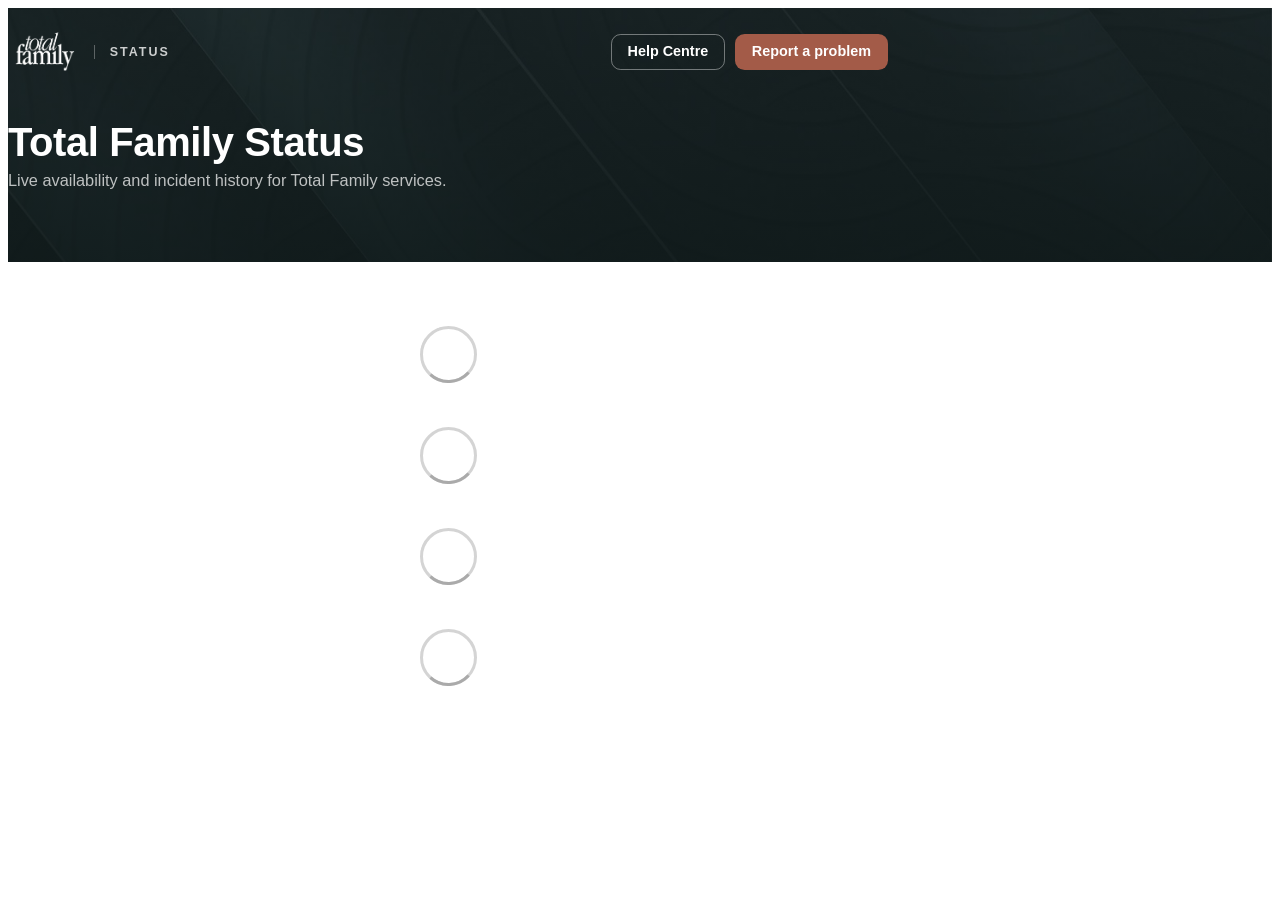
==== commit 5c1d0465: "deploy: cfeac3c4098be33479e17e4af91360bdeb7163a3" ====
--- a/index.html
+++ b/index.html
@@ -1,4 +1,4 @@
-<!DOCTYPE html> <html lang=en> <head> <meta charset=utf-8> <meta content="width=device-width,initial-scale=1" name=viewport> <meta content=#333333 name=theme-color> <base href=/ > <link href=manifest.json rel=manifest crossorigin=use-credentials> <script>__SAPPER__={baseUrl:"",preloaded:[void 0,{}]};if('serviceWorker' in navigator)navigator.serviceWorker.register('/service-worker.js');(function(){try{eval("async function x(){}");var main="/client/client.43c83939.js"}catch(e){main="/client/legacy/client.e63e96a8.js"};var s=document.createElement("script");try{new Function("if(0)import('')")();s.src=main;s.type="module";s.crossOrigin="use-credentials";}catch(e){s.src="/client/shimport@2.0.5.js";s.setAttribute("data-main",main);}document.head.appendChild(s);}());</script> <link href=client/client-31a52aa5.css rel=stylesheet><link href=client/createOctokit-a85f76c7.css rel=stylesheet><link href=client/index-b0b6455a.css rel=stylesheet> <title>Total Family Status</title> <script>// If `prefers-color-scheme` is not supported, fall back to light mode.
+<!DOCTYPE html> <html lang=en> <head> <meta charset=utf-8> <meta content="width=device-width,initial-scale=1" name=viewport> <meta content=#333333 name=theme-color> <base href=/ > <link href=manifest.json rel=manifest crossorigin=use-credentials> <script>__SAPPER__={baseUrl:"",preloaded:[void 0,{}]};if('serviceWorker' in navigator)navigator.serviceWorker.register('/service-worker.js');(function(){try{eval("async function x(){}");var main="/client/client.4c8408c5.js"}catch(e){main="/client/legacy/client.edc7156a.js"};var s=document.createElement("script");try{new Function("if(0)import('')")();s.src=main;s.type="module";s.crossOrigin="use-credentials";}catch(e){s.src="/client/shimport@2.0.5.js";s.setAttribute("data-main",main);}document.head.appendChild(s);}());</script> <link href=client/client-31a52aa5.css rel=stylesheet><link href=client/createOctokit-a85f76c7.css rel=stylesheet><link href=client/index-b0b6455a.css rel=stylesheet> <title>Total Family Status</title> <script>// If `prefers-color-scheme` is not supported, fall back to light mode.
       // In this case, light.css will be downloaded with `highest` priority.
       if (typeof window !== "undefined" && typeof document !== "undefined" && "matchMedia" in window && window.matchMedia('(prefers-color-scheme: dark)').media === 'not all') {
         document.documentElement.style.display = 'none';
@@ -6,7 +6,455 @@
           'beforeend',
           '<link rel="stylesheet" href={`${config.path}/themes/light.css`} onload="document.documentElement.style.display = \'\'">',
         );
-      } </script> <link href=https://status.totalfamily.io/themes/light.css rel=stylesheet media=(prefers-color-scheme:light)> <link href=https://status.totalfamily.io/themes/dark.css rel=stylesheet media=(prefers-color-scheme:dark)><link href=https://status.totalfamily.io/global.css rel=stylesheet><link href=/logo-192.png rel=icon type=image/svg><link href=/logo-192.png rel=icon type=image/png> <link href=/client/client.43c83939.js rel=modulepreload as=script crossorigin=use-credentials><link href=/client/client-31a52aa5.css rel=preload as=style><link href=/client/index.6dd8e066.js rel=modulepreload as=script crossorigin=use-credentials><link href=/client/createOctokit.3f8c271e.js rel=modulepreload as=script crossorigin=use-credentials><link href=/client/inject_styles.803b7e80.js rel=modulepreload as=script crossorigin=use-credentials><link href=/client/createOctokit-a85f76c7.css rel=preload as=style><link href=/client/index-b0b6455a.css rel=preload as=style></head> <body> <div id=sapper> <nav class=svelte-a08hsz><div class="svelte-a08hsz container"> <ul class=svelte-a08hsz><li><a href=/ class=svelte-a08hsz target=_self aria-current=page>Status</a> <li><a href=https://help.totalfamily.io class=svelte-a08hsz target=_self>Help Center</a> <li><a href=https://totalfamily.io class=svelte-a08hsz target=_self>Website</a> </li> </ul></div> </nav> <main class=container> <header class=svelte-ngkazm><h1>Total Family System Status</h1> <p class="svelte-ngkazm lead">Live availability and incident history for Total Family services.</header> <section class=svelte-8lnl4f><div class="svelte-68jxue loading"><svg class=svelte-68jxue height=38 stroke=#aaa width=38 xmlns=http://www.w3.org/2000/svg><g fill=none fill-rule=evenodd><g stroke-width=2 transform="translate(1 1)"><circle cx=18 cy=18 r=18 stroke-opacity=.5></circle><path d="M36 18c0-9.94-8.06-18-18-18"><animateTransform attributeName=transform dur=1s from="0 18 18" repeatCount=indefinite to="360 18 18" type=rotate></animateTransform></path></g></g></svg></div> </section> <section class=svelte-8lnl4f><div class="svelte-68jxue loading"><svg class=svelte-68jxue height=38 stroke=#aaa width=38 xmlns=http://www.w3.org/2000/svg><g fill=none fill-rule=evenodd><g stroke-width=2 transform="translate(1 1)"><circle cx=18 cy=18 r=18 stroke-opacity=.5></circle><path d="M36 18c0-9.94-8.06-18-18-18"><animateTransform attributeName=transform dur=1s from="0 18 18" repeatCount=indefinite to="360 18 18" type=rotate></animateTransform></path></g></g></svg></div> </section> <div class="svelte-fqsq6s f changed"><h2>Live Status</h2> <form class="svelte-fqsq6s f r"><div><input class=svelte-fqsq6s id=data_day name=d type=radio value=day><label class=svelte-fqsq6s for=data_day>24h</label></div> <div><input class=svelte-fqsq6s id=data_week name=d type=radio value=week checked><label class=svelte-fqsq6s for=data_week>7d</label></div> <div><input class=svelte-fqsq6s id=data_month name=d type=radio value=month><label class=svelte-fqsq6s for=data_month>30d</label></div> <div><input class=svelte-fqsq6s id=data_year name=d type=radio value=year><label class=svelte-fqsq6s for=data_year>1y</label></div> <div><input class=svelte-fqsq6s id=data_all name=d type=radio value=all><label class=svelte-fqsq6s for=data_all>all</label></div></form></div> <section class="svelte-fqsq6s live-status"><div class="svelte-68jxue loading"><svg class=svelte-68jxue height=38 stroke=#aaa width=38 xmlns=http://www.w3.org/2000/svg><g fill=none fill-rule=evenodd><g stroke-width=2 transform="translate(1 1)"><circle cx=18 cy=18 r=18 stroke-opacity=.5></circle><path d="M36 18c0-9.94-8.06-18-18-18"><animateTransform attributeName=transform dur=1s from="0 18 18" repeatCount=indefinite to="360 18 18" type=rotate></animateTransform></path></g></g></svg></div> </section> <section><div class="svelte-68jxue loading"><svg class=svelte-68jxue height=38 stroke=#aaa width=38 xmlns=http://www.w3.org/2000/svg><g fill=none fill-rule=evenodd><g stroke-width=2 transform="translate(1 1)"><circle cx=18 cy=18 r=18 stroke-opacity=.5></circle><path d="M36 18c0-9.94-8.06-18-18-18"><animateTransform attributeName=transform dur=1s from="0 18 18" repeatCount=indefinite to="360 18 18" type=rotate></animateTransform></path></g></g></svg></div> </section> <section><div class="svelte-68jxue loading"><svg class=svelte-68jxue height=38 stroke=#aaa width=38 xmlns=http://www.w3.org/2000/svg><g fill=none fill-rule=evenodd><g stroke-width=2 transform="translate(1 1)"><circle cx=18 cy=18 r=18 stroke-opacity=.5></circle><path d="M36 18c0-9.94-8.06-18-18-18"><animateTransform attributeName=transform dur=1s from="0 18 18" repeatCount=indefinite to="360 18 18" type=rotate></animateTransform></path></g></g></svg></div></section></main> <footer class=svelte-jbr799><p>This page is <a href=https://github.com/totalfamily/status>open source</a>, powered by <a href=https://upptime.js.org>Upptime</a></p> </footer></div> <script> try {
+      } </script> <link href=https://status.totalfamily.io/themes/light.css rel=stylesheet media=(prefers-color-scheme:light)> <link href=https://status.totalfamily.io/themes/dark.css rel=stylesheet media=(prefers-color-scheme:dark)><link href=https://status.totalfamily.io/global.css rel=stylesheet><link href=/logo-192.png rel=icon type=image/svg><link href=/logo-192.png rel=icon type=image/png><style>body{font-family:-apple-system,BlinkMacSystemFont,"Segoe UI",Roboto,"Helvetica Neue",Arial,sans-serif;-webkit-font-smoothing:antialiased}.container{max-width:880px}.tf-short{display:none}footer[class*=svelte-],main.container>div.f,main.container>header,main.container>header+article.up,nav[class*=svelte-],section.live-status{display:none!important}html.tf-detail-ready main.container section>dl{display:none}.tf-card{background:var(--card-background-color);border:1px solid var(--card-border-color);border-radius:.9rem;box-shadow:var(--tf-shadow);color:var(--body-text-color)}.tf-section{margin-bottom:2.5rem}.tf-section-head{display:flex;align-items:baseline;justify-content:space-between;flex-wrap:wrap;gap:.25rem 1rem;margin-bottom:.9rem}.tf-section-head h2{margin:0!important}.tf-section-meta{margin:0;font-size:.875rem;color:var(--tf-muted)}main.container h2{font-size:1.25rem;font-weight:600;letter-spacing:-.005em}.tf-grid{display:grid;grid-template-columns:repeat(2,minmax(0,1fr));gap:1px;overflow:hidden;background:var(--card-border-color)}.tf-grid-1{grid-template-columns:1fr}.tf-cell{position:relative;min-width:0;padding:1.25rem 1.5rem;background:var(--card-background-color)}.tf-cell:last-child:nth-child(odd){grid-column:1/-1}.tf-grid>.tf-cell{margin:0!important}.tf-status-icon{flex:none;display:grid;place-items:center;width:1.6rem;height:1.6rem;border-radius:50%;color:var(--tag-color);background:var(--up-color-color)}.tf-status-icon svg{width:62%;height:62%}.tf-status-icon.is-degraded{background:var(--degraded-color-color)}.tf-status-icon.is-down{background:var(--down-color-color)}@keyframes tf-shimmer{from{background-position:150% 0}to{background-position:-50% 0}}.tf-hero[data-state=loading] .tf-hero-title,.tf-skel,.tf-status-icon.is-loading{background:linear-gradient(90deg,var(--tf-skel) 25%,var(--tf-skel-hi) 50%,var(--tf-skel) 75%);background-size:200% 100%;animation:tf-shimmer 1.4s ease-in-out infinite}.tf-hero[data-state=loading] .tf-hero-title{min-width:13rem;color:transparent;border-radius:.4rem}.tf-skel{display:block;border-radius:.4rem}.tf-skeleton{display:none}html.tf-page-home:not(.tf-home-ready) .tf-skeleton-home,html.tf-page-service:not(.tf-detail-ready) .tf-skeleton-service{display:block}html.tf-load-failed .tf-skeleton{display:none!important}html.tf-page-home div.loading,html.tf-page-service div.loading{display:none!important}.tf-skeleton-home,.tf-skeleton-service{margin-bottom:2.5rem}.tf-linechart>.tf-skel+.tf-skel,.tf-skeleton .tf-cell>.tf-skel+.tf-skel{margin-top:.75rem}.tf-skel-row{display:flex;align-items:center;gap:.55rem}.tf-skel-title{width:9rem;height:1.25rem}.tf-skel-meta{width:11rem;height:.85rem}.tf-skel-dot{width:1.25rem;height:1.25rem;border-radius:.3rem}.tf-skel-name{width:10rem;height:1rem}.tf-skel-icon{width:1.6rem;height:1.6rem;border-radius:50%}.tf-skel-bars{height:2.25rem}.tf-skel-line{height:.8rem}.tf-skel-chart{height:4.5rem}.tf-skel-caption{width:60%;height:.8rem}.tf-skel-small{width:6rem;height:.8rem}.tf-skel-heading{width:14rem;height:1.75rem;margin:1rem 0}.tf-skel-range{width:15rem;height:2.2rem;border-radius:.6rem}.tf-skel-value{width:8rem;height:2rem}.tf-skel-plot{height:15rem}@media (prefers-reduced-motion:reduce){.tf-hero[data-state=loading] .tf-hero-title,.tf-skel,.tf-status-icon.is-loading{animation:none}}.tf-state{margin:0;font-size:.85rem;font-weight:600;color:var(--up-color-color)}.tf-state.is-degraded{color:var(--degraded-color-color)}.tf-state.is-down{color:var(--down-color-color)}.tf-banner{position:relative;color:#fff;background:#172322 url(/banner-bg.jpg) center/cover no-repeat;padding:1.25rem 0 4.5rem}.tf-banner::before{content:"";position:absolute;inset:0;background:linear-gradient(180deg,rgba(12,22,22,.35),rgba(12,22,22,.7))}.tf-banner>.container{position:relative}.tf-bar{display:flex;align-items:center;justify-content:space-between;gap:1rem;flex-wrap:wrap}.tf-brand{display:flex;align-items:center;gap:.9rem;color:#fff;text-decoration:none}.tf-logo{display:block;width:72px;height:48px;background:url(/tf-logo.webp) left center/contain no-repeat;filter:brightness(0) invert(1)}.tf-brand-label{padding-left:.9rem;border-left:1px solid rgba(255,255,255,.3);font-size:.78rem;font-weight:600;letter-spacing:.16em;text-transform:uppercase;color:rgba(255,255,255,.78)}.tf-actions{display:flex;gap:.6rem;flex-wrap:wrap}.tf-btn{display:inline-flex;align-items:center;padding:.55rem 1rem;border-radius:.6rem;border:1px solid transparent;font-size:.9rem;font-weight:600;line-height:1.2;text-decoration:none;transition:background-color .15s,border-color .15s}.tf-btn:focus-visible{outline:2px solid #fff;outline-offset:2px}.tf-btn-ghost{color:#fff;border-color:rgba(255,255,255,.4)}.tf-btn-ghost:hover{background:rgba(255,255,255,.1);border-color:rgba(255,255,255,.65)}.tf-btn-primary{color:#fff;background:#a35b48}.tf-btn-primary:hover{background:#8e4d3c}.tf-intro{margin-top:2.75rem}.tf-intro h1{margin:0 0 .4rem;font-size:clamp(1.85rem,4vw,2.5rem);font-weight:600;letter-spacing:-.01em;color:#fff}.tf-intro p{margin:0;font-size:1.02rem;color:rgba(255,255,255,.72)}.tf-hero{position:relative;z-index:1;display:flex;align-items:center;gap:.75rem;margin:-2.25rem 0 2.25rem;padding:.85rem 1.25rem}.tf-hero .tf-status-icon{width:2rem;height:2rem}.tf-hero-title{margin:0;font-size:1.1rem;font-weight:600}.tf-service{cursor:pointer;transition:background-color .15s}.tf-service:hover{background:var(--tf-hover)}.tf-service-head{display:flex;align-items:flex-start;justify-content:space-between;gap:.75rem;margin-bottom:1rem}.tf-service-head h3{margin:0 0 .15rem;font-size:1.05rem;font-weight:600;opacity:1}.tf-service-head a{color:var(--body-text-color);text-decoration:none}.tf-service-head a::after{content:"";position:absolute;inset:0}.tf-service-head a:focus-visible{outline:0}.tf-service:has(h3a:focus-visible){box-shadow:inset 0 0 0 2px var(--tf-primary)}.tf-bars{position:relative;z-index:1;display:flex;gap:2px;height:2.25rem}.tf-day{flex:1 1 0;min-width:0;border-radius:2px;background:var(--tf-bar-up);transition:opacity .15s}.tf-day:hover{opacity:.6}.tf-day.is-degraded{background:var(--degraded-color-color)}.tf-day.is-down{background:var(--down-color-color)}.tf-day.is-nodata{background:var(--tf-bar-nodata)}.tf-axis{display:flex;align-items:center;gap:.75rem;margin-top:.6rem;font-size:.8rem;color:var(--tf-muted);white-space:nowrap}.tf-axis-line{flex:1;height:1px;background:var(--card-border-color)}.tf-axis-uptime{font-weight:600;color:var(--body-text-color)}.tf-favicon{flex:none;width:1.25rem;height:1.25rem;border-radius:.3rem;object-fit:contain}.tf-service-head h3{display:flex;align-items:center;gap:.55rem}.tf-service-head h3:has(.tf-favicon)+.tf-state{padding-left:1.8rem}main.container section>h1 .tf-favicon{width:1.75rem;height:1.75rem;border-radius:.4rem}.tf-chart{margin-top:1.1rem;padding-top:1rem;border-top:1px solid var(--card-border-color)}.tf-spark{position:relative;height:4.5rem}.tf-spark::before{content:"";position:absolute;inset:0;background:linear-gradient(180deg,var(--tf-spark-top),var(--tf-spark-bottom));-webkit-mask:var(--tf-spark) center/100% 100% no-repeat;mask:var(--tf-spark) center/100% 100% no-repeat}.tf-spark svg{position:absolute;inset:0;display:block;width:100%;height:100%;overflow:visible}.tf-spark path{fill:none;stroke:var(--tf-chart-line);stroke-width:1.5;stroke-linejoin:round;stroke-linecap:round;vector-effect:non-scaling-stroke}.tf-chart-foot{display:flex;align-items:baseline;justify-content:space-between;flex-wrap:wrap;gap:.25rem .75rem;margin-top:.55rem;font-size:.8rem;color:var(--tf-muted)}.tf-chart-foot strong{font-size:.95rem;font-weight:600;color:var(--body-text-color);font-variant-numeric:tabular-nums}html.tf-chart-ready main.container section:has(>canvas){display:none!important}.tf-linechart{padding:1.25rem 1.5rem 1.1rem}.tf-card-title{margin:0 0 .75rem;font-size:1rem;font-weight:600;opacity:1}.tf-card-head{display:flex;align-items:baseline;justify-content:space-between;flex-wrap:wrap;gap:.25rem 1rem;margin-bottom:.75rem}.tf-card-head .tf-card-title{margin:0}.tf-linechart svg{display:block;width:100%;height:auto;overflow:visible}.tf-linechart text{fill:var(--tf-chart-axis);font-size:12px;font-variant-numeric:tabular-nums}.tf-yaxis line{stroke:var(--tf-chart-grid);stroke-width:1}.tf-stop-top{stop-color:var(--tf-chart-line);stop-opacity:.28}.tf-stop-bottom{stop-color:var(--tf-chart-line);stop-opacity:0}.tf-area{fill:url(#tf-area-fill)}.tf-line{fill:none;stroke:var(--tf-chart-line);stroke-width:2.5;stroke-linejoin:round;stroke-linecap:round}.tf-dot{fill:var(--card-background-color);stroke:var(--tf-chart-line);stroke-width:2}.tf-dot:has(+.tf-point:hover){fill:var(--tf-chart-line)}.tf-point{fill:transparent}.tf-linechart .tf-chart-foot{margin-top:.75rem;padding-top:.75rem;border-top:1px solid var(--card-border-color)}.tf-more{margin:.9rem 0 0;font-size:.85rem;font-weight:600;color:var(--tf-accent)}#tf-tip{position:fixed;z-index:50;pointer-events:none;transform:translate(-50%,calc(-100% - 8px));padding:.5rem .7rem;font-size:.8rem;line-height:1.35;white-space:nowrap;background:var(--card-background-color);color:var(--body-text-color);border:1px solid var(--card-border-color);border-radius:.6rem;box-shadow:var(--tf-shadow)}#tf-tip strong{display:block;font-weight:600}#tf-tip span{color:var(--tf-muted)}.tf-kpi-head{justify-content:flex-end}.tf-range{display:inline-flex;gap:.15rem;padding:.2rem;background:var(--card-background-color);border:1px solid var(--card-border-color);border-radius:.6rem}.tf-range button{font:inherit;font-size:.85rem;padding:.3rem .7rem;border:0;border-radius:.45rem;background:0 0;color:var(--tf-muted);cursor:pointer}.tf-range button:hover{color:var(--body-text-color)}.tf-range button[aria-pressed=true]{color:var(--tf-accent);background:var(--tf-accent-soft);font-weight:600}.tf-range button:focus-visible{outline:2px solid var(--tf-primary);outline-offset:1px}.tf-kpi-label{margin:0 0 .35rem;font-size:.875rem;font-weight:600}.tf-kpi-value{margin:0;font-size:2rem;font-weight:600;line-height:1.15;letter-spacing:-.01em;font-variant-numeric:tabular-nums}.tf-kpi-value small{margin-left:.2rem;font-size:.95rem;font-weight:500;color:var(--tf-muted)}.tf-kpi-range{margin:.3rem 0 0;font-size:.8rem;color:var(--tf-muted)}.tf-back{display:inline-block;margin-bottom:1rem;font-size:.875rem;font-weight:600;color:var(--tf-accent);text-decoration:none}.tf-back:hover{text-decoration:underline;text-underline-offset:3px}main.container section>h2{margin:2.5rem 0 .9rem!important}main.container section>h3{margin:1.25rem 0 .5rem;font-size:.78rem;font-weight:600;letter-spacing:.08em;text-transform:uppercase;color:var(--tf-muted);opacity:1}main.container section>article{padding:1rem 1.25rem;border:1px solid var(--card-border-color);border-radius:.9rem;box-shadow:var(--tf-shadow);color:var(--body-text-color)}main.container section>article+article{margin-top:.75rem}main.container section>article h4{margin:0 0 .2rem;font-size:1rem;font-weight:600}main.container section>article>.f>div:first-child>div{font-size:.875rem;color:var(--tf-muted)}main.container section>article .f.r a{font-size:.875rem;font-weight:600;color:var(--tf-accent);text-decoration:none}main.container section>h1{display:flex;align-items:center;flex-wrap:wrap;gap:.75rem;margin:0 0 1rem;font-size:1.6rem;font-weight:600}main.container section>h1 a{color:var(--body-text-color)}.tag{margin:0;padding:.2rem .65rem;border-radius:999px;font-size:.75rem;font-weight:600}main.container section>article.degraded,main.container section>article.down,main.container section>article.up{border:1px solid var(--card-border-color)!important;background:var(--card-background-color)!important}main.container section>article.down-active h4::before{content:"";display:inline-block;width:.55rem;height:.55rem;margin-right:.55rem;border-radius:50%;vertical-align:.1em;background:var(--down-color-color)}main.container section>article.down-active.degraded h4::before{background:var(--degraded-color-color)}main.container>header+section>h2:first-child{margin-top:0!important}main.container>section:has(>article.down-active){margin-bottom:2.5rem}main.container:has(>h1){width:calc(100% - 2rem);max-width:816px;margin-bottom:2.5rem;padding:1.75rem 2rem;background:var(--card-background-color);border:1px solid var(--card-border-color);border-radius:.9rem;box-shadow:var(--tf-shadow)}main.container>h1{margin:0 0 .5rem;font-size:1.6rem;font-weight:600;letter-spacing:-.01em}main.container>h2{margin:1.5rem 0 .4rem;font-size:1rem}main.container>p{margin:0 0 1rem;font-size:.95rem;color:var(--tf-muted)}main.container>p.lead{font-size:1rem;color:var(--body-text-color)}main.container>pre{margin:0 0 1.25rem;padding:.9rem 1rem;overflow-x:auto;font-size:.75rem;line-height:1.5;white-space:pre-wrap;word-break:break-word;color:var(--code-color);background:var(--code-background-color);border-radius:.6rem}.tf-error-actions a,.tf-error-actions button,main.container .submit-button,main.container>a.error-button{display:inline-flex;align-items:center;margin:0;padding:.55rem 1rem;font:inherit;font-size:.9rem;font-weight:600;line-height:1.2;text-decoration:none;cursor:pointer;color:#fff;background:var(--tf-accent);border:1px solid var(--tf-accent);border-radius:.6rem}.tf-error-actions button:hover,main.container .submit-button:hover,main.container>a.error-button:hover{background:var(--tf-accent-hover);border-color:var(--tf-accent-hover)}.tf-error-actions{display:flex;flex-wrap:wrap;gap:.6rem}.tf-error-actions a{color:var(--body-text-color);background:0 0;border-color:var(--card-border-color)}.tf-error-actions a:hover{background:var(--tf-hover)}main.container>form label span{margin-bottom:.4rem;font-size:.875rem;font-weight:600}main.container>button:not(.submit-button),main.container>form input{font:inherit;font-size:.9rem;padding:.55rem .8rem;color:var(--body-text-color);background:var(--body-background-color);border:1px solid var(--card-border-color);border-radius:.6rem}main.container>form{display:flex;flex-wrap:wrap;align-items:flex-end;gap:.6rem}main.container section:has(>canvas),main.container section:has(>div>canvas){padding:0 1.5rem 1.25rem;background:var(--card-background-color);border:1px solid var(--card-border-color);border-radius:.9rem;box-shadow:var(--tf-shadow)}main.container section:has(>canvas)>h2,main.container section:has(>div>canvas)>h2{margin:1.25rem 0 .75rem!important;font-size:1rem}@media (max-width:640px){.tf-long{display:none}.tf-short{display:inline}.tf-banner{padding-bottom:4rem}.tf-intro{margin-top:2rem}.tf-logo{width:60px;height:40px}.tf-hero{padding:.75rem 1rem}.tf-hero .tf-status-icon{width:1.75rem;height:1.75rem}.tf-hero-title{font-size:1rem}.tf-card.tf-grid,.tf-grid{grid-template-columns:1fr;gap:.75rem;overflow:visible;background:0 0;border:0;border-radius:0;box-shadow:none}.tf-grid>.tf-cell{border:1px solid var(--card-border-color);border-radius:.9rem;box-shadow:var(--tf-shadow)}.tf-cell{padding:1.1rem 1.15rem}.tf-cell:last-child:nth-child(odd){grid-column:auto}.tf-day:nth-child(-n+60){display:none}.tf-section-head{flex-direction:column;align-items:flex-start;gap:.2rem}.tf-kpi-head{justify-content:flex-start}.tf-kpi-value{font-size:1.6rem}}</style><script>(function () {
+  if (window.__tfStatus) return;
+  window.__tfStatus = true;
+  var RAW = "https://raw.githubusercontent.com/totalfamily/status/master";
+  var DAY_MS = 86400000;
+  var DAYS = 90;
+  var SHORT_DAYS = 30;
+  var TITLES = { up: "All systems are operational", degraded: "Some systems are degraded", down: "Some systems are down" };
+  var STATES = { up: "Operational", degraded: "Degraded", down: "Down" };
+  var ICONS = {
+    up: '<svg viewBox="0 0 24 24" fill="none" stroke="currentColor" stroke-width="3" stroke-linecap="round" stroke-linejoin="round"><path d="M5 12.5l4.5 4.5L19 7.5"/></svg>',
+    degraded: '<svg viewBox="0 0 24 24" fill="none" stroke="currentColor" stroke-width="3" stroke-linecap="round"><path d="M12 6.5v7"/><path d="M12 18h.01"/></svg>',
+    down: '<svg viewBox="0 0 24 24" fill="none" stroke="currentColor" stroke-width="3" stroke-linecap="round"><path d="M7 7l10 10M17 7L7 17"/></svg>'
+  };
+  // Summary field suffixes: uptimeDay/timeDay … uptime/time (all time).
+  var RANGES = [["Day", "24h", "Last 24 hours"], ["Week", "7d", "Last 7 days"], ["Month", "30d", "Last 30 days"], ["Year", "1y", "Last year"], ["", "All", "All time"]];
+  var detailRange = "Week";
+  var sites = null;
+  var starts = {};
+  var ready = false;
+
+  function esc(text) {
+    var el = document.createElement("span");
+    el.textContent = text == null ? "" : String(text);
+    return el.innerHTML.replace(/"/g, "&quot;");
+  }
+  function ms(v) { return typeof v === "number" ? v.toLocaleString("en-US") + "<small>ms</small>" : "–"; }
+  function siteState(status) { return STATES[status] ? status : "up"; }
+  function overall() {
+    if (sites.some(function (s) { return s.status === "down"; })) return "down";
+    if (sites.some(function (s) { return s.status === "degraded"; })) return "degraded";
+    return "up";
+  }
+  function todayStart() {
+    var n = new Date();
+    return Date.UTC(n.getUTCFullYear(), n.getUTCMonth(), n.getUTCDate());
+  }
+  function uptimeFor(site, days) {
+    var from = todayStart() - (days - 1) * DAY_MS;
+    if (starts[site.slug] && starts[site.slug] > from) from = starts[site.slug];
+    var monitored = (Date.now() - from) / 60000;
+    var down = 0;
+    var daily = site.dailyMinutesDown || {};
+    Object.keys(daily).forEach(function (key) {
+      if (Date.parse(key + "T00:00:00Z") >= from - DAY_MS) down += Number(daily[key]) || 0;
+    });
+    var pct = monitored > 0 ? Math.max(0, Math.min(100, 100 * (1 - down / monitored))) : 100;
+    return pct.toFixed(2) + "%";
+  }
+  function dayBars(site) {
+    var today = todayStart();
+    var start = starts[site.slug];
+    var startDay = start ? start - (start % DAY_MS) : null;
+    var daily = site.dailyMinutesDown || {};
+    var html = "";
+    for (var i = DAYS - 1; i >= 0; i--) {
+      var t = today - i * DAY_MS;
+      var key = new Date(t).toISOString().slice(0, 10);
+      var date = new Date(t).toLocaleDateString("en-GB", { day: "numeric", month: "short", year: "numeric", timeZone: "UTC" });
+      var state, text;
+      if (startDay !== null && t < startDay) {
+        state = "nodata"; text = "No data";
+      } else {
+        var mins = Math.round(Number(daily[key]) || 0);
+        state = mins >= 60 ? "down" : mins > 0 ? "degraded" : "up";
+        text = mins > 0 ? mins + " min of downtime" : "No downtime recorded";
+      }
+      html += '<span class="tf-day is-' + state + '" data-date="' + esc(date) + '" data-text="' + esc(text) + '"></span>';
+    }
+    return html;
+  }
+  function currentPage() {
+    var path = location.pathname.replace(/\/+$/, "");
+    var m = /\/history\/([^/]+)$/.exec(path);
+    if (m) return { type: "service", slug: decodeURIComponent(m[1]) };
+    return path === "" ? { type: "home" } : { type: "other" };
+  }
+
+  function setPageClass(page) {
+    var root = document.documentElement.classList;
+    root.toggle("tf-page-home", page.type === "home");
+    root.toggle("tf-page-service", page.type === "service");
+  }
+
+  function renderHero() {
+    var hero = document.getElementById("tf-hero");
+    if (!hero || !sites) return;
+    var state = overall();
+    if (hero.getAttribute("data-state") === state) return;
+    hero.setAttribute("data-state", state);
+    var icon = hero.querySelector(".tf-status-icon");
+    icon.className = "tf-status-icon is-" + state;
+    icon.innerHTML = ICONS[state];
+    hero.querySelector(".tf-hero-title").textContent = TITLES[state];
+  }
+
+  function renderHome(page) {
+    var existing = document.getElementById("tf-services");
+    document.documentElement.classList.toggle("tf-home-ready", page.type === "home" && !!existing);
+    if (page.type !== "home") { if (existing) existing.remove(); return; }
+    var live = document.querySelector("section.live-status");
+    // Wait for the default Live Status list to finish loading, so the page is hydrated.
+    if (existing || !live || !live.querySelector("article")) return;
+    var anchor = live.previousElementSibling;
+    if (!anchor) return;
+
+    var section = document.createElement("section");
+    section.id = "tf-services";
+    section.className = "tf-section";
+    section.innerHTML =
+      '<div class="tf-section-head"><h2>Current Status</h2>' +
+      '<p class="tf-section-meta">Uptime over the past <span class="tf-long">' + DAYS + '</span><span class="tf-short">' + SHORT_DAYS + "</span> days</p></div>" +
+      '<div class="tf-card tf-grid">' +
+      sites.map(function (site) {
+        var state = siteState(site.status);
+        var showTime = site.showAverageResponseTime === undefined || site.showAverageResponseTime;
+        return '<article class="tf-cell tf-service">' +
+          '<div class="tf-service-head"><div><h3>' + (site.icon ? '<img class="tf-favicon" src="' + esc(site.icon) + '" alt="" width="20" height="20" />' : "") +
+          '<a href="/history/' + encodeURIComponent(site.slug) + '">' + esc(site.name) + "</a></h3>" +
+          '<p class="tf-state is-' + state + '">' + STATES[state] + "</p></div>" +
+          '<span class="tf-status-icon is-' + state + '" aria-hidden="true">' + ICONS[state] + "</span></div>" +
+          '<div class="tf-bars" role="img" aria-label="Daily uptime for ' + esc(site.name) + '">' + dayBars(site) + "</div>" +
+          '<div class="tf-axis"><span><span class="tf-long">' + DAYS + ' days ago</span><span class="tf-short">' + SHORT_DAYS + " days ago</span></span>" +
+          '<span class="tf-axis-line"></span><span class="tf-axis-uptime"><span class="tf-long">' + uptimeFor(site, DAYS) + '</span><span class="tf-short">' + uptimeFor(site, SHORT_DAYS) + "</span> uptime</span>" +
+          '<span class="tf-axis-line"></span><span>Today</span></div>' +
+          (showTime
+            ? '<div class="tf-chart"><div class="tf-spark" role="img" aria-label="Response time for ' + esc(site.name) + ' over the last 7 days" data-src="' + RAW + "/graphs/" + encodeURIComponent(site.slug) + '/response-time-week.png" style="--tf-spark: url(' + RAW + "/graphs/" + encodeURIComponent(site.slug) + '/response-time-week.png)"></div>' +
+              '<div class="tf-chart-foot"><span>Response time · last 7 days</span><span><strong>' + (typeof site.timeWeek === "number" ? site.timeWeek.toLocaleString("en-US") + " ms" : "–") + "</strong> avg</span></div></div>"
+            : "") +
+          '<p class="tf-more" aria-hidden="true">View details →</p>' +
+          "</article>";
+      }).join("") +
+      "</div>";
+    anchor.parentNode.insertBefore(section, anchor);
+    document.documentElement.classList.add("tf-home-ready");
+  }
+
+  function renderService(page) {
+    var existing = document.getElementById("tf-detail");
+    var site = page.type === "service" && sites.filter(function (s) { return s.slug === page.slug; })[0];
+    if (!site) {
+      if (existing) existing.remove();
+      document.documentElement.classList.remove("tf-detail-ready");
+      return;
+    }
+    if (existing && existing.getAttribute("data-slug") === site.slug) return;
+    if (existing) existing.remove();
+    var heading = document.querySelector("main.container section > h1");
+    if (!heading) return;
+
+    var section = document.createElement("section");
+    section.id = "tf-detail";
+    section.className = "tf-section";
+    section.setAttribute("data-slug", site.slug);
+    var rows = [["Uptime", "uptime", function (v) { return v ? esc(v) : "–"; }]];
+    if (site.showAverageResponseTime === undefined || site.showAverageResponseTime) rows.push(["Average response time", "time", ms]);
+    function rangeLabel() { return RANGES.filter(function (r) { return r[0] === detailRange; })[0][2]; }
+    section.innerHTML =
+      '<div class="tf-section-head tf-kpi-head"><div class="tf-range" role="group" aria-label="Time range">' +
+      RANGES.map(function (r) {
+        return '<button type="button" data-range="' + r[0] + '" aria-pressed="' + (r[0] === detailRange) + '" title="' + r[2] + '">' + r[1] + "</button>";
+      }).join("") +
+      '</div></div><div class="tf-card tf-grid">' +
+      rows.map(function (row) {
+        return '<div class="tf-cell tf-kpi"><p class="tf-kpi-label">' + row[0] + "</p>" +
+          '<p class="tf-kpi-value" data-field="' + row[1] + '">' + row[2](site[row[1] + detailRange]) + "</p>" +
+          '<p class="tf-kpi-range">' + rangeLabel() + "</p></div>";
+      }).join("") +
+      "</div>";
+    section.querySelector(".tf-range").addEventListener("click", function (e) {
+      var button = e.target.closest("button");
+      if (!button) return;
+      detailRange = button.getAttribute("data-range");
+      var buttons = section.querySelectorAll(".tf-range button");
+      for (var i = 0; i < buttons.length; i++) buttons[i].setAttribute("aria-pressed", String(buttons[i] === button));
+      rows.forEach(function (row) {
+        var value = section.querySelector('.tf-kpi-value[data-field="' + row[1] + '"]');
+        if (value) value.innerHTML = row[2](site[row[1] + detailRange]);
+      });
+      var labels = section.querySelectorAll(".tf-kpi-range");
+      for (var j = 0; j < labels.length; j++) labels[j].textContent = rangeLabel();
+    });
+    var summary = heading.parentNode;
+    summary.parentNode.insertBefore(section, summary.nextSibling);
+    if (!summary.querySelector(".tf-back")) {
+      var back = document.createElement("a");
+      back.className = "tf-back";
+      back.href = "/";
+      back.textContent = "← All services";
+      summary.insertBefore(back, heading);
+    }
+    if (site.icon && !heading.querySelector(".tf-favicon")) {
+      var favicon = document.createElement("img");
+      favicon.className = "tf-favicon";
+      favicon.src = site.icon;
+      favicon.alt = "";
+      favicon.width = 28;
+      favicon.height = 28;
+      heading.insertBefore(favicon, heading.firstChild);
+    }
+    document.documentElement.classList.add("tf-detail-ready");
+  }
+
+  // ---- Home cards: trace the top edge of Upptime's 7-day graph image so it can be
+  // drawn as a stroke over the flat fill (same coordinates as the image).
+  var sparkCache = {};
+  function traceSpark(url) {
+    if (sparkCache[url]) return sparkCache[url];
+    sparkCache[url] = new Promise(function (resolve, reject) {
+      var img = new Image();
+      img.crossOrigin = "anonymous";
+      img.onload = function () {
+        try {
+          var w = img.naturalWidth, h = img.naturalHeight;
+          var canvas = document.createElement("canvas");
+          canvas.width = w;
+          canvas.height = h;
+          var ctx = canvas.getContext("2d");
+          ctx.drawImage(img, 0, 0);
+          var px = ctx.getImageData(0, 0, w, h).data;
+          var pts = [];
+          for (var x = 0; x < w; x += 3) {
+            for (var y = 0; y < h; y++) {
+              if (px[(y * w + x) * 4 + 3] > 96) { pts.push(x + "," + y); break; }
+            }
+          }
+          if (pts.length < 2) return reject(new Error("empty graph"));
+          resolve({ box: "0 0 " + w + " " + h, d: "M" + pts.join(" L") });
+        } catch (e) { reject(e); }
+      };
+      img.onerror = reject;
+      // Separate URL so a copy cached without CORS headers can't block reading the pixels.
+      img.src = url + (url.indexOf("?") === -1 ? "?" : "&") + "tf-trace=1";
+    });
+    return sparkCache[url];
+  }
+  function renderSparks() {
+    var sparks = document.querySelectorAll(".tf-spark[data-src]:not([data-traced])");
+    Array.prototype.forEach.call(sparks, function (el) {
+      el.setAttribute("data-traced", "pending");
+      traceSpark(el.getAttribute("data-src")).then(function (r) {
+        el.innerHTML = '<svg viewBox="' + r.box + '" preserveAspectRatio="none" aria-hidden="true"><path d="' + r.d + '"/></svg>';
+        el.setAttribute("data-traced", "done");
+      }).catch(function () { el.setAttribute("data-traced", "failed"); });
+    });
+  }
+
+  // ---- Service page chart: drawn from the response times Upptime's own chart
+  // loaded (cached in localStorage by Upptime), with theme colours and short labels.
+  function chartPoints(slug) {
+    try {
+      var item = JSON.parse(localStorage.getItem("commits-totalfamily-status-" + slug) || "null");
+      var list = item && item.data && item.data.data;
+      if (!Array.isArray(list)) return [];
+      return list.slice().reverse()
+        .filter(function (c) { return c.commit && /ms\) \[skip ci\]/.test(c.commit.message); })
+        .map(function (c) { return { t: Date.parse(c.commit.committer.date), ms: parseInt(c.commit.message.split(" in ")[1], 10) }; })
+        .filter(function (p) { return !isNaN(p.t) && !isNaN(p.ms); });
+    } catch (e) { return []; }
+  }
+  function niceStep(max) {
+    var steps = [50, 100, 200, 250, 500, 1000, 2000, 2500, 5000, 10000];
+    for (var i = 0; i < steps.length; i++) if (max / steps[i] <= 4) return steps[i];
+    return Math.ceil(max / 40000) * 10000;
+  }
+  function fmtDate(t, withTime) {
+    var d = new Date(t);
+    return d.toLocaleDateString("en-GB", { day: "numeric", month: "short" }) +
+      (withTime ? ", " + d.toLocaleTimeString("en-GB", { hour: "2-digit", minute: "2-digit" }) : "");
+  }
+  function lineChart(points, width, name) {
+    var H = 260, L = 64, R = 18, T = 16, B = 34;
+    var W = Math.max(280, Math.round(width));
+    var max = Math.max.apply(null, points.map(function (p) { return p.ms; }));
+    var step = niceStep(max * 1.08);
+    var top = Math.max(step, Math.ceil((max * 1.08) / step) * step);
+    var last = points.length - 1;
+    var plotW = W - L - R, plotH = H - T - B;
+    function x(i) { return L + (last === 0 ? plotW / 2 : (i * plotW) / last); }
+    function y(v) { return T + plotH * (1 - v / top); }
+    var out = '<svg viewBox="0 0 ' + W + " " + H + '" width="' + W + '" height="' + H + '" role="img" aria-label="Response time for ' + esc(name) + ", latest " + points.length + ' checks">' +
+      '<defs><linearGradient id="tf-area-fill" x1="0" y1="0" x2="0" y2="1"><stop offset="0" class="tf-stop-top"/><stop offset="1" class="tf-stop-bottom"/></linearGradient></defs>';
+    out += '<g class="tf-yaxis">';
+    for (var v = 0; v <= top; v += step) {
+      out += '<line x1="' + L + '" x2="' + (W - R) + '" y1="' + y(v) + '" y2="' + y(v) + '"/>' +
+        '<text x="' + (L - 10) + '" y="' + (y(v) + 4) + '" text-anchor="end">' + (v === 0 ? "0" : v.toLocaleString("en-US") + " ms") + "</text>";
+    }
+    out += '</g><g class="tf-xaxis">';
+    var every = Math.max(1, Math.ceil(points.length / Math.max(2, Math.floor(plotW / 80))));
+    for (var i = last; i >= 0; i -= every) {
+      var anchor = i === last && last > 0 ? "end" : i === 0 ? "start" : "middle";
+      out += '<text x="' + x(i).toFixed(1) + '" y="' + (H - 10) + '" text-anchor="' + anchor + '">' + esc(fmtDate(points[i].t)) + "</text>";
+    }
+    out += "</g>";
+    var line = points.map(function (p, i) { return (i ? "L" : "M") + x(i).toFixed(1) + "," + y(p.ms).toFixed(1); }).join(" ");
+    out += '<path class="tf-area" d="' + line + " L" + x(last).toFixed(1) + "," + y(0) + " L" + x(0).toFixed(1) + "," + y(0) + ' Z"/>' +
+      '<path class="tf-line" d="' + line + '"/>';
+    var slot = last === 0 ? plotW : plotW / last;
+    points.forEach(function (p, i) {
+      out += '<circle class="tf-dot" cx="' + x(i).toFixed(1) + '" cy="' + y(p.ms).toFixed(1) + '" r="3.5"/>' +
+        '<rect class="tf-point" x="' + (x(i) - slot / 2).toFixed(1) + '" y="' + T + '" width="' + slot.toFixed(1) + '" height="' + plotH + '" data-date="' + esc(fmtDate(p.t, true)) + '" data-text="' + p.ms.toLocaleString("en-US") + ' ms"/>';
+    });
+    return out + "</svg>";
+  }
+  function renderDetailChart(page) {
+    var existing = document.getElementById("tf-detail-chart");
+    var detail = document.getElementById("tf-detail");
+    var chartSkeleton = document.getElementById("tf-chart-skeleton");
+    if (page.type !== "service" || !detail) {
+      if (chartSkeleton) chartSkeleton.remove();
+      if (existing) existing.remove();
+      document.documentElement.classList.remove("tf-chart-ready");
+      return;
+    }
+    if (existing && existing.getAttribute("data-slug") === page.slug) { if (chartSkeleton) chartSkeleton.remove(); return; }
+    if (!document.querySelector("main.container section > canvas")) {
+      if (!chartSkeleton) {
+        chartSkeleton = document.createElement("div");
+        chartSkeleton.id = "tf-chart-skeleton";
+        chartSkeleton.className = "tf-section tf-card tf-linechart";
+        chartSkeleton.setAttribute("aria-hidden", "true");
+        chartSkeleton.innerHTML = '<span class="tf-skel tf-skel-name"></span><span class="tf-skel tf-skel-plot"></span><span class="tf-skel tf-skel-caption"></span>';
+        detail.parentNode.insertBefore(chartSkeleton, detail.nextSibling);
+      }
+      return;
+    }
+    if (chartSkeleton) chartSkeleton.remove();
+    var points = chartPoints(page.slug);
+    if (points.length < 2) return;
+    // Plot the last 7 days when there are enough checks in that window.
+    var weekAgo = Date.now() - 7 * DAY_MS;
+    var recent = points.filter(function (p) { return p.t >= weekAgo; });
+    var inWeek = recent.length >= 2;
+    if (inWeek) points = recent;
+    if (existing) existing.remove();
+    var site = sites.filter(function (s) { return s.slug === page.slug; })[0] || {};
+    var main = document.querySelector("main.container");
+    var section = document.createElement("section");
+    section.id = "tf-detail-chart";
+    section.className = "tf-section";
+    section.setAttribute("data-slug", page.slug);
+    section.setAttribute("data-width", String(main.clientWidth));
+    section.innerHTML = '<div class="tf-card tf-linechart"><div class="tf-card-head"><h3 class="tf-card-title">Response time</h3>' +
+      '<span class="tf-section-meta">' + (inWeek ? "Last 7 days" : "Latest checks") + "</span></div>" +
+      '<div class="tf-linechart-plot"></div>' +
+      '<div class="tf-chart-foot"><span>' + esc(fmtDate(points[0].t)) + " – " + esc(fmtDate(points[points.length - 1].t)) + "</span>" +
+      (typeof site.timeWeek === "number" ? "<span><strong>" + site.timeWeek.toLocaleString("en-US") + " ms</strong> avg" + (inWeek ? "" : " · last 7 days") + "</span>" : "") +
+      "</div></div>";
+    detail.parentNode.insertBefore(section, detail.nextSibling);
+    var plot = section.querySelector(".tf-linechart-plot");
+    plot.innerHTML = lineChart(points, plot.clientWidth, site.name || page.slug);
+    document.documentElement.classList.add("tf-chart-ready");
+  }
+  var resizeTimer = null;
+  window.addEventListener("resize", function () {
+    clearTimeout(resizeTimer);
+    resizeTimer = setTimeout(function () {
+      var chart = document.getElementById("tf-detail-chart");
+      var main = document.querySelector("main.container");
+      if (chart && main && chart.getAttribute("data-width") !== String(main.clientWidth)) { chart.remove(); render(); }
+    }, 150);
+  });
+
+  // Upptime's generic error page has no way back; add Reload + Back to status.
+  function renderErrorActions() {
+    var main = document.querySelector("main.container");
+    var existing = document.getElementById("tf-error-actions");
+    var isGenericError = main && main.querySelector(":scope > h1") && !main.querySelector(":scope > a.error-button, :scope > form, :scope > button");
+    if (!isGenericError) { if (existing) existing.remove(); return; }
+    if (existing) return;
+    var actions = document.createElement("div");
+    actions.id = "tf-error-actions";
+    actions.className = "tf-error-actions";
+    actions.innerHTML = '<button type="button">Reload page</button><a href="/">Back to status</a>';
+    actions.querySelector("button").addEventListener("click", function () { location.reload(); });
+    main.appendChild(actions);
+  }
+
+  function render() {
+    setPageClass(currentPage());
+    renderHero();
+    renderErrorActions();
+    if (!ready) return;
+    var page = currentPage();
+    renderHome(page);
+    renderSparks();
+    renderService(page);
+    renderDetailChart(page);
+  }
+
+  // Tooltip for the daily bars.
+  var tip = null;
+  function showTip(bar) {
+    if (!tip) {
+      tip = document.createElement("div");
+      tip.id = "tf-tip";
+      tip.setAttribute("role", "tooltip");
+      document.body.appendChild(tip);
+    }
+    tip.innerHTML = "<strong>" + esc(bar.getAttribute("data-date")) + "</strong><span>" + esc(bar.getAttribute("data-text")) + "</span>";
+    tip.style.display = "block";
+    var r = bar.getBoundingClientRect();
+    var half = tip.offsetWidth / 2 + 8;
+    tip.style.left = Math.max(half, Math.min(window.innerWidth - half, r.left + r.width / 2)) + "px";
+    tip.style.top = r.top + "px";
+  }
+  function hideTip() { if (tip) tip.style.display = "none"; }
+  document.addEventListener("mouseover", function (e) {
+    var bar = e.target.closest && e.target.closest(".tf-day, .tf-point");
+    if (bar) showTip(bar); else hideTip();
+  });
+  window.addEventListener("scroll", hideTip, { passive: true });
+
+  // The whole service card opens its page; the name link stays the keyboard target.
+  document.addEventListener("click", function (e) {
+    var card = e.target.closest && e.target.closest(".tf-service");
+    if (!card || e.target.closest("a, button")) return;
+    var link = card.querySelector("h3 a");
+    if (!link) return;
+    if (e.metaKey || e.ctrlKey || e.shiftKey) { window.open(link.href, "_blank", "noopener"); return; }
+    link.click();
+  });
+
+  setPageClass(currentPage());
+  fetch(RAW + "/history/summary.json")
+    .then(function (res) { return res.json(); })
+    .then(function (data) {
+      sites = Array.isArray(data) ? data : [];
+      renderHero();
+      return Promise.all(sites.map(function (site) {
+        return fetch(RAW + "/history/" + site.slug + ".yml")
+          .then(function (res) { return res.ok ? res.text() : ""; })
+          .then(function (text) {
+            var m = /startTime:\s*(\S+)/.exec(text);
+            if (m && !isNaN(Date.parse(m[1]))) starts[site.slug] = Date.parse(m[1]);
+          })
+          .catch(function () {});
+      }));
+    })
+    .then(function () { ready = true; render(); })
+    .catch(function () { document.documentElement.classList.add("tf-load-failed"); });
+
+  function start() {
+    render();
+    new MutationObserver(render).observe(document.body, { childList: true, subtree: true });
+  }
+  if (document.readyState === "loading") document.addEventListener("DOMContentLoaded", start);
+  else start();
+})(); </script> <link href=/client/client.4c8408c5.js rel=modulepreload as=script crossorigin=use-credentials><link href=/client/client-31a52aa5.css rel=preload as=style><link href=/client/index.3bc34dba.js rel=modulepreload as=script crossorigin=use-credentials><link href=/client/createOctokit.4ff32d3d.js rel=modulepreload as=script crossorigin=use-credentials><link href=/client/inject_styles.803b7e80.js rel=modulepreload as=script crossorigin=use-credentials><link href=/client/createOctokit-a85f76c7.css rel=preload as=style><link href=/client/index-b0b6455a.css rel=preload as=style></head> <body> <div id=sapper> <header class=tf-banner> <div class=container> <div class=tf-bar> <a href=/ class=tf-brand aria-label="Total Family Status home"> <span class=tf-logo aria-label="Total Family" role=img></span> <span class=tf-brand-label>Status</span> </a> <div class=tf-actions> <a href=https://help.totalfamily.io class="tf-btn tf-btn-ghost" target=_blank rel=noopener>Help Centre</a> <a href=https://totalfamily.io/company/contact-us class="tf-btn tf-btn-primary" target=_blank rel=noopener>Report a problem</a> </div> </div> <div class=tf-intro> <h1>Total Family Status</h1> <p>Live availability and incident history for Total Family services.</p> </div> </div> </header> <div class=container> <div class="tf-card tf-hero" aria-live=polite data-state=loading id=tf-hero role=status> <span class="is-loading tf-status-icon" aria-hidden=true></span> <p class=tf-hero-title>Checking status…</p> </div> <div class="tf-skeleton tf-skeleton-home" aria-hidden=true> <div class=tf-section-head><span class="tf-skel tf-skel-title"></span><span class="tf-skel tf-skel-meta"></span></div> <div class="tf-card tf-grid"> <div class=tf-cell> <div class=tf-service-head><div class=tf-skel-row><span class="tf-skel tf-skel-dot"></span><span class="tf-skel tf-skel-name"></span></div><span class="tf-skel tf-skel-icon"></span></div> <span class="tf-skel tf-skel-bars"></span><span class="tf-skel tf-skel-line"></span><span class="tf-skel tf-skel-chart"></span><span class="tf-skel tf-skel-caption"></span> </div> <div class=tf-cell> <div class=tf-service-head><div class=tf-skel-row><span class="tf-skel tf-skel-dot"></span><span class="tf-skel tf-skel-name"></span></div><span class="tf-skel tf-skel-icon"></span></div> <span class="tf-skel tf-skel-bars"></span><span class="tf-skel tf-skel-line"></span><span class="tf-skel tf-skel-chart"></span><span class="tf-skel tf-skel-caption"></span> </div> </div> </div> <div class="tf-skeleton tf-skeleton-service" aria-hidden=true> <span class="tf-skel tf-skel-small"></span> <span class="tf-skel tf-skel-heading"></span> <div class="tf-section-head tf-kpi-head"><span class="tf-skel tf-skel-range"></span></div> <div class="tf-card tf-grid tf-section"> <div class=tf-cell><span class="tf-skel tf-skel-small"></span><span class="tf-skel tf-skel-value"></span><span class="tf-skel tf-skel-small"></span></div> <div class=tf-cell><span class="tf-skel tf-skel-small"></span><span class="tf-skel tf-skel-value"></span><span class="tf-skel tf-skel-small"></span></div> </div> <div class="tf-card tf-linechart"><span class="tf-skel tf-skel-name"></span><span class="tf-skel tf-skel-plot"></span><span class="tf-skel tf-skel-caption"></span></div> </div> </div> <nav class=svelte-a08hsz><div class="svelte-a08hsz container"> <ul class=svelte-a08hsz><li><a href=/ class=svelte-a08hsz target=_self aria-current=page>Status</a> <li><a href=https://help.totalfamily.io class=svelte-a08hsz target=_self>Help Center</a> <li><a href=https://totalfamily.io class=svelte-a08hsz target=_self>Website</a> </li> </ul></div> </nav> <main class=container> <header class=svelte-ngkazm><h1>Total Family System Status</h1> <p class="svelte-ngkazm lead">Live availability and incident history for Total Family services.</header> <section class=svelte-8lnl4f><div class="svelte-68jxue loading"><svg class=svelte-68jxue height=38 stroke=#aaa width=38 xmlns=http://www.w3.org/2000/svg><g fill=none fill-rule=evenodd><g stroke-width=2 transform="translate(1 1)"><circle cx=18 cy=18 r=18 stroke-opacity=.5></circle><path d="M36 18c0-9.94-8.06-18-18-18"><animateTransform attributeName=transform dur=1s from="0 18 18" repeatCount=indefinite to="360 18 18" type=rotate></animateTransform></path></g></g></svg></div> </section> <section class=svelte-8lnl4f><div class="svelte-68jxue loading"><svg class=svelte-68jxue height=38 stroke=#aaa width=38 xmlns=http://www.w3.org/2000/svg><g fill=none fill-rule=evenodd><g stroke-width=2 transform="translate(1 1)"><circle cx=18 cy=18 r=18 stroke-opacity=.5></circle><path d="M36 18c0-9.94-8.06-18-18-18"><animateTransform attributeName=transform dur=1s from="0 18 18" repeatCount=indefinite to="360 18 18" type=rotate></animateTransform></path></g></g></svg></div> </section> <div class="svelte-fqsq6s f changed"><h2>Live Status</h2> <form class="svelte-fqsq6s f r"><div><input class=svelte-fqsq6s id=data_day name=d type=radio value=day><label class=svelte-fqsq6s for=data_day>24h</label></div> <div><input class=svelte-fqsq6s id=data_week name=d type=radio value=week checked><label class=svelte-fqsq6s for=data_week>7d</label></div> <div><input class=svelte-fqsq6s id=data_month name=d type=radio value=month><label class=svelte-fqsq6s for=data_month>30d</label></div> <div><input class=svelte-fqsq6s id=data_year name=d type=radio value=year><label class=svelte-fqsq6s for=data_year>1y</label></div> <div><input class=svelte-fqsq6s id=data_all name=d type=radio value=all><label class=svelte-fqsq6s for=data_all>all</label></div></form></div> <section class="svelte-fqsq6s live-status"><div class="svelte-68jxue loading"><svg class=svelte-68jxue height=38 stroke=#aaa width=38 xmlns=http://www.w3.org/2000/svg><g fill=none fill-rule=evenodd><g stroke-width=2 transform="translate(1 1)"><circle cx=18 cy=18 r=18 stroke-opacity=.5></circle><path d="M36 18c0-9.94-8.06-18-18-18"><animateTransform attributeName=transform dur=1s from="0 18 18" repeatCount=indefinite to="360 18 18" type=rotate></animateTransform></path></g></g></svg></div> </section> <section><div class="svelte-68jxue loading"><svg class=svelte-68jxue height=38 stroke=#aaa width=38 xmlns=http://www.w3.org/2000/svg><g fill=none fill-rule=evenodd><g stroke-width=2 transform="translate(1 1)"><circle cx=18 cy=18 r=18 stroke-opacity=.5></circle><path d="M36 18c0-9.94-8.06-18-18-18"><animateTransform attributeName=transform dur=1s from="0 18 18" repeatCount=indefinite to="360 18 18" type=rotate></animateTransform></path></g></g></svg></div> </section> <section><div class="svelte-68jxue loading"><svg class=svelte-68jxue height=38 stroke=#aaa width=38 xmlns=http://www.w3.org/2000/svg><g fill=none fill-rule=evenodd><g stroke-width=2 transform="translate(1 1)"><circle cx=18 cy=18 r=18 stroke-opacity=.5></circle><path d="M36 18c0-9.94-8.06-18-18-18"><animateTransform attributeName=transform dur=1s from="0 18 18" repeatCount=indefinite to="360 18 18" type=rotate></animateTransform></path></g></g></svg></div></section></main> <footer class=svelte-jbr799><p>This page is <a href=https://github.com/totalfamily/status>open source</a>, powered by <a href=https://upptime.js.org>Upptime</a></p> </footer></div> <script> try {
         if (typeof window !== "undefined" && window.navigator && navigator.serviceWorker) {
           navigator.serviceWorker.getRegistrations().then(function (registrations) {
             for (let registration of registrations) {
